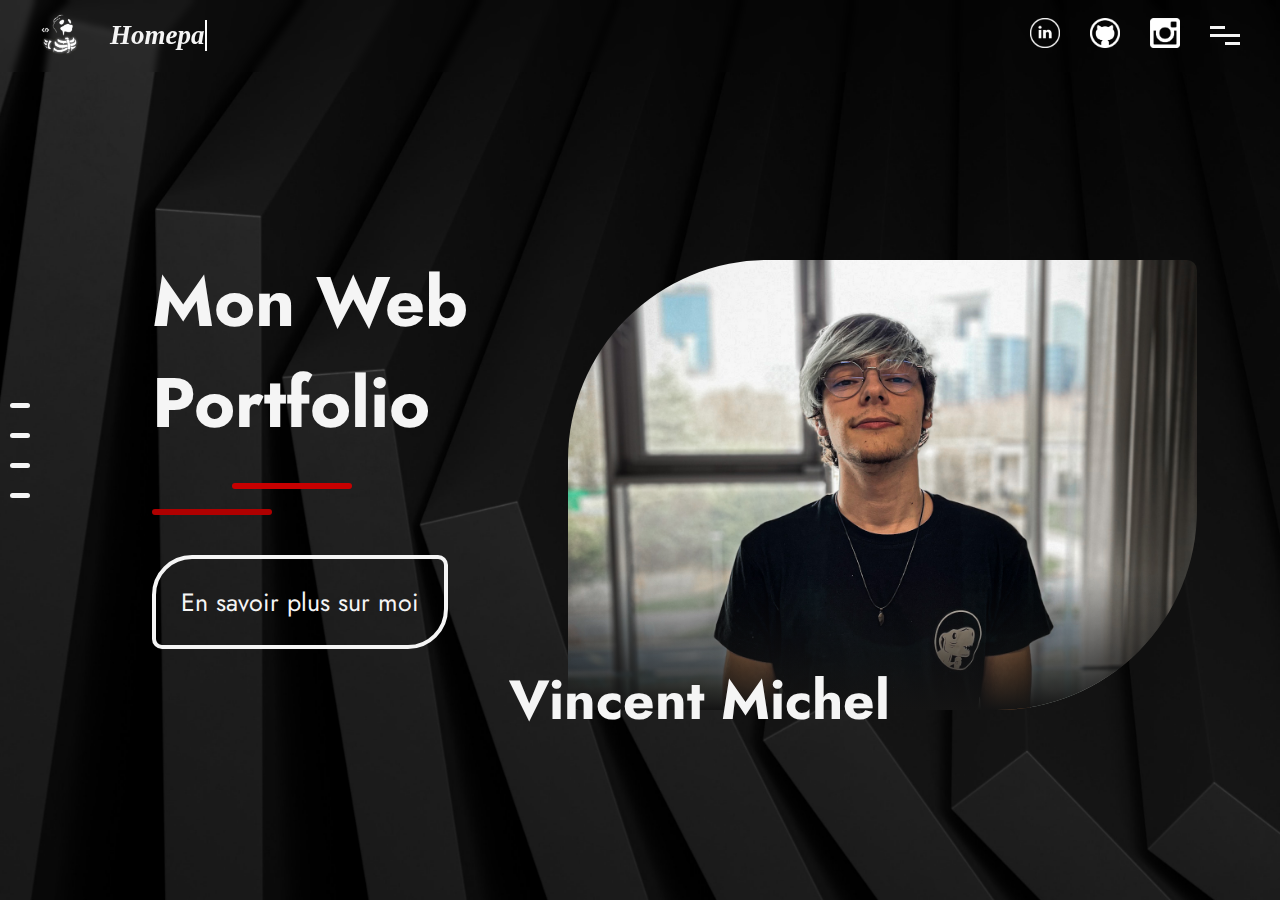
==== index.html @ 2739645a ":lipstick: Update Photo homepage, add CV and CV Link, Change fonts" ====
<!--This is my HomePage-->
<!DOCTYPE html>
<html lang="en">

<head>
    <meta charset="UTF-8">
    <meta http-equiv="X-UA-Compatible" content="IE=edge">
    <meta name="viewport" content="width=device-width, initial-scale=1.0">
    <link rel="shortcut icon" href="images/Logo/LogoNoBackground.png">
    <link rel="stylesheet" href="style.css">

    <link rel="preconnect" href="https://fonts.googleapis.com">
    <link rel="preconnect" href="https://fonts.gstatic.com" crossorigin>
    <link
        href="https://fonts.googleapis.com/css2?family=Chivo:ital,wght@0,300;0,400;0,700;0,900;1,300;1,400;1,700;1,900&display=swap"
        rel="stylesheet">
    <link
        href="https://fonts.googleapis.com/css2?family=Jost:ital,wght@0,100;0,200;0,300;0,400;0,500;0,600;0,700;0,800;0,900;1,100;1,200;1,300;1,400;1,500;1,600;1,700;1,800;1,900&display=swap"
        rel="stylesheet">
    <link href="https://fonts.googleapis.com/css2?family=Lobster+Two:ital,wght@0,400;0,700;1,400;1,700&display=swap"
        rel="stylesheet">
    <title>Portfolio - Homepage</title>


    <!-- Global site tag (gtag.js) - Google Analytics -->
    <script async src="https://www.googletagmanager.com/gtag/js?id=G-DLCKDNPLNP"></script>
    <script>
        window.dataLayer = window.dataLayer || [];

        function gtag() {
            dataLayer.push(arguments);
        }
        gtag('js', new Date());

        gtag('config', 'G-DLCKDNPLNP');
    </script>


    <!-- Google Tag Manager -->
    <script>
        (function (w, d, s, l, i) {
            w[l] = w[l] || [];
            w[l].push({
                'gtm.start': new Date().getTime(),
                event: 'gtm.js'
            });
            var f = d.getElementsByTagName(s)[0],
                j = d.createElement(s),
                dl = l != 'dataLayer' ? '&l=' + l : '';
            j.async = true;
            j.src =
                'https://www.googletagmanager.com/gtm.js?id=' + i + dl;
            f.parentNode.insertBefore(j, f);
        })(window, document, 'script', 'dataLayer', 'GTM-P4Q5H96');
    </script>
    <!-- End Google Tag Manager -->
</head>

<body class="homepage">
    <!-- Google Tag Manager (noscript) -->
    <noscript><iframe src="https://www.googletagmanager.com/ns.html?id=GTM-P4Q5H96" height="0" width="0"
            style="display:none;visibility:hidden"></iframe></noscript>
    <!-- End Google Tag Manager (noscript) -->
    <header>
        <div class="usernameHeader">
            <a href="index.html"><img src="./images/Logo/LogoNoBackground.png" alt="Logo"></a>
            <h2>
                <a class="typewrite" data-period="1000" data-type='[ "Homepage", "Web Portfolio", "@CanarDev"]'>
                    <span class="wrap"></span>
                </a>
            </h2>
        </div>
        <div class="navigation">
            <div class="LinkedIn"><img src="./images/Logo/LinkedIn.png" alt=""></div>
            <div class="GitHub"><img src="./images/Logo/Git.png" alt=""></div>
            <div class="Instagram"><img src="./images/Logo/Instagram.png" alt=""></div>
            <nav>
                <ul class="burger" id="burger">
                    <!-- Burger -->
                    <span></span>
                    <span></span>
                    <span></span>
                </ul>
            </nav>
        </div>
        <nav class="burgerOpen" id="burgerLinks">
            <ul class="navLinks">
                <li><a href="index.html">home</a></li>
                <li><a href="about-me.html">A propos de moi</a></li>
                <li><a href="skills.html">Compétences</a></li>
                <li><a href="projects.html">Projets</a></li>
            </ul>
        </nav>
    </header>

    <div class="visualPosition">
        <a href="#Accueil">
            <div class="buttonVisualPosition"></div>
        </a>
        <a href="#Skills">
            <div class="buttonVisualPosition"></div>
        </a>
        <a href="#Projects">
            <div class="buttonVisualPosition"></div>
        </a>
        <a href="#contact">
            <div class="buttonVisualPosition"></div>
        </a>
    </div>

    <section class="scroll-parent">
        <section id="Accueil" class="accueil">
            <div class="maxW">
                <div class="sectionInfo">
                    <div class="name">
                        <h1>Mon Web Portfolio</h1>
                    </div>
                    <div class="underTitle">
                        <div class="decorationUnderTitle"></div>
                        <div class="decorationUnderTitle"></div>
                    </div>
                    <a href="about-me.html">En savoir plus sur moi</a>
                </div>
                <div class="sectionImage">
                    <div class="squarePhoto">
                        <div class="fondu"></div>
                    </div>
                    <h1>Vincent Michel</h1>
                </div>
            </div>
        </section>


        <section id="Skills" class="skills">
            <div class="maxWCompetences">
                <div class="sectionCompetenceHome">
                    <div class="titleCompetenceHome">
                        <h1>Compétences</h1>
                    </div>
                    <div class="underTitle">
                        <div class="decorationUnderTitle"></div>
                        <div class="decorationUnderTitle"></div>
                    </div>
                    <a href="skills.html">Voir mes compétences</a>
                </div>
                <div class="sectionImageCompetences">

                    <div class="squarePhotoSkills">
                        <div class="fondu"></div>
                    </div>
                    <h1>N.02</h1>

                </div>
            </div>
        </section>


        <section id="Projects" class="projects">
            <div class="maxWProjets">
                <div class="sectionProjetsHome">
                    <div class="titleProjetsHome">
                        <h1>Projets</h1>
                    </div>
                    <div class="underTitle">
                        <div class="decorationUnderTitle"></div>
                        <div class="decorationUnderTitle"></div>
                    </div>
                    <a href="projects.html">Voir mes Projets</a>
                </div>
                <div class="sectionImageProjets">
                    <div class="squarePhotoProjets">
                        <div class="fondu"></div>
                    </div>
                    <h1>N.03</h1>
                </div>
            </div>
        </section>


        <section id="contact" class="contact">
            <div class="maxWContact">
                <div class="sectionContactHome">
                    <div class="titleContactHome">
                        <h1>Contact</h1>
                    </div>
                    <div class="underTitle">
                        <div class="decorationUnderTitle"></div>
                        <div class="decorationUnderTitle"></div>
                    </div>
                    <div class="textContact">
                        <h2>06.44.03.48.69</h2>
                        <h2>GitHub : <a href="https://github.com/CanarDev">CanarDev</a></h2>
                        <h2>LinkendIn : <a href="https://www.linkedin.com/in/vincentmichel-/"
                                target="_blank">vincentmichel-</a></h2>
                        <h2>Mon CV : <a href="CV-Vincent-Michel.pdf" target="_blank">Cliquez ici</a></h2>
                    </div>
                </div>
                <div class="sectionImageContact">
                    <div class="squarePhotoContact">
                        <div class="fondu"></div>
                    </div>
                    <h1>N.04</h1>
                </div>
            </div>
        </section>
    </section>
    <footer>

    </footer>
    <script type="text/javascript" src="./JS/Header.js"></script>
</body>

</html>
---- style.css ----
@charset "UTF-8";
header {
  z-index: 6;
  display: -webkit-box;
  display: -ms-flexbox;
  display: flex;
  width: 100vw;
  position: fixed;
  top: -1px;
  -webkit-box-align: center;
      -ms-flex-align: center;
          align-items: center;
  -webkit-box-pack: justify;
      -ms-flex-pack: justify;
          justify-content: space-between;
  padding: 15px 40px;
  -webkit-backdrop-filter: blur(3px);
          backdrop-filter: blur(3px);
}

@media screen and (max-width: 1200px) {
  header {
    padding: 20px 25px;
  }
}

header .usernameHeader {
  display: -webkit-box;
  display: -ms-flexbox;
  display: flex;
  -webkit-box-align: center;
      -ms-flex-align: center;
          align-items: center;
  gap: 30px;
  font-family: 'Poppins';
  font-style: italic;
  font-size: 18px;
}

header .usernameHeader a {
  color: whitesmoke;
  display: -webkit-box;
  display: -ms-flexbox;
  display: flex;
  -webkit-box-align: center;
      -ms-flex-align: center;
          align-items: center;
}

header .usernameHeader img {
  width: 40px;
  -webkit-filter: brightness(10);
          filter: brightness(10);
}

@media screen and (max-width: 1200px) {
  header .usernameHeader {
    gap: 20px;
  }
}

header .navigation {
  display: -webkit-box;
  display: -ms-flexbox;
  display: flex;
  -webkit-box-align: center;
      -ms-flex-align: center;
          align-items: center;
  gap: 30px;
}

@media screen and (max-width: 1200px) {
  header .navigation {
    gap: 20px;
  }
}

header .navigation .LinkedIn img {
  width: 30px;
}

@media screen and (max-width: 1200px) {
  header .navigation .LinkedIn {
    display: none;
  }
}

header .navigation .GitHub img {
  width: 30px;
}

@media screen and (max-width: 1200px) {
  header .navigation .GitHub {
    display: none;
  }
}

header .navigation .Instagram img {
  width: 30px;
}

@media screen and (max-width: 1200px) {
  header .navigation .Instagram {
    display: none;
  }
}

header .navigation nav {
  z-index: 8;
}

header .navigation nav .burger {
  display: -webkit-box;
  display: -ms-flexbox;
  display: flex;
  -webkit-box-orient: vertical;
  -webkit-box-direction: normal;
      -ms-flex-direction: column;
          flex-direction: column;
  -webkit-box-align: center;
      -ms-flex-align: center;
          align-items: center;
  -webkit-box-pack: center;
      -ms-flex-pack: center;
          justify-content: center;
  gap: 5px;
}

header .navigation nav .burger span:nth-child(1) {
  width: 15px;
  height: 3px;
  background-color: whitesmoke;
  -ms-flex-item-align: start;
      align-self: flex-start;
  -webkit-transition: 0.2s all;
  transition: 0.2s all;
}

header .navigation nav .burger span:nth-child(2) {
  width: 30px;
  height: 3px;
  background-color: whitesmoke;
  -ms-flex-item-align: end;
      align-self: flex-end;
  -webkit-transition: 0.2s all;
  transition: 0.2s all;
}

header .navigation nav .burger span:nth-child(3) {
  width: 15px;
  height: 3px;
  background-color: whitesmoke;
  -ms-flex-item-align: end;
      align-self: flex-end;
  -webkit-transition: 0.2s all;
  transition: 0.2s all;
}

header .navigation nav .burger:hover > span {
  width: 30px;
  -webkit-transition: 0.2s all;
  transition: 0.2s all;
  background-color: #c70000;
}

header .burgerOpen {
  z-index: 7;
  position: absolute;
  bottom: 100%;
  left: 0;
  background-color: #141414;
  width: 100vw;
  -webkit-transition: 0.5s all;
  transition: 0.5s all;
  height: 101vh;
}

header .burgerOpen .navLinks {
  width: 0;
  gap: 15vh;
}

header .burgerOpen .navLinks > li {
  list-style: none;
  display: none;
}

header .burgerOpen .navLinks > li > a {
  color: whitesmoke;
  text-decoration: none;
  font-size: 35px;
  font-family: 'Poppins';
}

header .navOpen {
  bottom: calc(100% - 100vh);
  width: unset;
  -webkit-transition: 0.5s all;
  transition: 0.5s all;
}

header .navOpen .navLinks {
  display: -webkit-box;
  display: -ms-flexbox;
  display: flex;
  -webkit-box-orient: vertical;
  -webkit-box-direction: normal;
      -ms-flex-direction: column;
          flex-direction: column;
  -webkit-box-align: center;
      -ms-flex-align: center;
          align-items: center;
  -webkit-box-pack: center;
      -ms-flex-pack: center;
          justify-content: center;
  width: 100vw;
  height: 101vh;
  gap: 15vh;
}

header .navOpen .navLinks > li {
  display: block;
}

@media screen and (max-width: 1200px) {
  header .navOpen .navLinks {
    width: 100vw;
  }
}

* {
  padding: 0;
  margin: 0;
  -webkit-box-sizing: border-box;
          box-sizing: border-box;
  scroll-behavior: smooth;
  /* Merci kléklé */
}

* .homepage {
  background-color: #141414;
}

* .homepage .visualPosition {
  display: -webkit-box;
  display: -ms-flexbox;
  display: flex;
  -webkit-box-orient: vertical;
  -webkit-box-direction: normal;
      -ms-flex-direction: column;
          flex-direction: column;
  -webkit-box-pack: center;
      -ms-flex-pack: center;
          justify-content: center;
  gap: 25px;
  position: fixed;
  top: 50%;
  bottom: 50%;
  left: 10px;
}

* .homepage .visualPosition .buttonVisualPosition {
  width: 20px;
  height: 5px;
  background-color: whitesmoke;
  border-radius: 10px;
  -webkit-transition: 0.5s all;
  transition: 0.5s all;
}

* .homepage .visualPosition .buttonVisualPosition:hover {
  width: 35px;
}

@media screen and (max-width: 1200px) {
  * .homepage .visualPosition {
    display: none;
  }
}

* .homepage .visualPosition .active {
  width: 30px;
  -webkit-transition: 0.5s all;
  transition: 0.5s all;
}

* .homepage .scroll-parent {
  height: 100vh;
  overflow-y: scroll;
  -ms-scroll-snap-type: y mandatory;
      scroll-snap-type: y mandatory;
  scroll-behavior: smooth;
}

* .homepage .scroll-parent > section {
  scroll-snap-align: start;
}

* .homepage .scroll-parent .accueil {
  height: 100vh;
  background-image: url(/images/backgrounds/AccueilHome.jpeg);
  background-size: cover;
  background-attachment: fixed;
  background-position: left;
  display: -webkit-box;
  display: -ms-flexbox;
  display: flex;
  -webkit-box-pack: center;
      -ms-flex-pack: center;
          justify-content: center;
  -webkit-box-align: center;
      -ms-flex-align: center;
          align-items: center;
  font-family: 'Jost', sans-serif;
}

@media screen and (max-width: 1200px) {
  * .homepage .scroll-parent .accueil {
    background-attachment: unset;
  }
}

* .homepage .scroll-parent .accueil .maxW {
  width: 70vw;
  display: -webkit-box;
  display: -ms-flexbox;
  display: flex;
  -webkit-box-pack: justify;
      -ms-flex-pack: justify;
          justify-content: space-between;
  margin-right: 80px;
}

@media screen and (max-width: 1200px) {
  * .homepage .scroll-parent .accueil .maxW {
    width: 90vw;
    -webkit-box-pack: center;
        -ms-flex-pack: center;
            justify-content: center;
    -webkit-box-orient: vertical;
    -webkit-box-direction: reverse;
        -ms-flex-direction: column-reverse;
            flex-direction: column-reverse;
    -webkit-box-align: center;
        -ms-flex-align: center;
            align-items: center;
    gap: 20px;
    margin-right: unset;
  }
}

* .homepage .scroll-parent .accueil .maxW .sectionInfo {
  display: -webkit-box;
  display: -ms-flexbox;
  display: flex;
  -webkit-box-orient: vertical;
  -webkit-box-direction: normal;
      -ms-flex-direction: column;
          flex-direction: column;
  -webkit-box-pack: center;
      -ms-flex-pack: center;
          justify-content: center;
  gap: 30px;
  color: whitesmoke;
}

@media screen and (max-width: 1200px) {
  * .homepage .scroll-parent .accueil .maxW .sectionInfo {
    gap: 5px;
  }
}

* .homepage .scroll-parent .accueil .maxW .sectionInfo .name {
  display: -webkit-box;
  display: -ms-flexbox;
  display: flex;
  gap: 15px;
}

* .homepage .scroll-parent .accueil .maxW .sectionInfo .name h1 {
  font-size: 70px;
  color: whitesmoke;
  width: 59%;
}

@media screen and (max-width: 1200px) {
  * .homepage .scroll-parent .accueil .maxW .sectionInfo .name h1 {
    font-size: 55px;
    text-align: center;
    -ms-flex-item-align: center;
        -ms-grid-row-align: center;
        align-self: center;
    width: 80%;
  }
}

@media screen and (max-width: 1200px) {
  * .homepage .scroll-parent .accueil .maxW .sectionInfo .name {
    -webkit-box-orient: vertical;
    -webkit-box-direction: normal;
        -ms-flex-direction: column;
            flex-direction: column;
    gap: unset;
  }
}

* .homepage .scroll-parent .accueil .maxW .sectionInfo .underTitle {
  display: -webkit-box;
  display: -ms-flexbox;
  display: flex;
  -webkit-box-orient: vertical;
  -webkit-box-direction: normal;
      -ms-flex-direction: column;
          flex-direction: column;
  -webkit-box-pack: center;
      -ms-flex-pack: center;
          justify-content: center;
  gap: 20px;
  width: 200px;
}

@media screen and (max-width: 1200px) {
  * .homepage .scroll-parent .accueil .maxW .sectionInfo .underTitle {
    -ms-flex-item-align: center;
        -ms-grid-row-align: center;
        align-self: center;
  }
}

* .homepage .scroll-parent .accueil .maxW .sectionInfo .underTitle .decorationUnderTitle:nth-child(1) {
  width: 120px;
  height: 6px;
  border-radius: 10px;
  background-color: #c70000;
  -ms-flex-item-align: end;
      align-self: flex-end;
}

* .homepage .scroll-parent .accueil .maxW .sectionInfo .underTitle .decorationUnderTitle:nth-child(2) {
  width: 120px;
  height: 6px;
  border-radius: 10px;
  background-color: #af0000;
}

* .homepage .scroll-parent .accueil .maxW .sectionInfo a {
  margin-top: 10px;
  padding: 1em;
  font-size: 25px;
  text-align: center;
  text-decoration: none;
  color: whitesmoke;
  border: 4px solid whitesmoke;
  border-radius: 40px 10px;
  width: -webkit-fit-content;
  width: -moz-fit-content;
  width: fit-content;
  -ms-flex-item-align: start;
      align-self: flex-start;
}

@media screen and (max-width: 1200px) {
  * .homepage .scroll-parent .accueil .maxW .sectionInfo a {
    padding: 1em;
    border-radius: 10px 40px;
    margin-top: 20px;
    -ms-flex-item-align: center;
        -ms-grid-row-align: center;
        align-self: center;
  }
}

* .homepage .scroll-parent .accueil .maxW .sectionImage {
  display: -webkit-box;
  display: -ms-flexbox;
  display: flex;
  -webkit-box-orient: vertical;
  -webkit-box-direction: normal;
      -ms-flex-direction: column;
          flex-direction: column;
  -webkit-box-align: center;
      -ms-flex-align: center;
          align-items: center;
  margin-top: 150px;
  width: 360px;
}

@media screen and (max-width: 1200px) {
  * .homepage .scroll-parent .accueil .maxW .sectionImage {
    margin-top: unset;
    -webkit-box-orient: vertical;
    -webkit-box-direction: reverse;
        -ms-flex-direction: column-reverse;
            flex-direction: column-reverse;
    gap: 10px;
  }
}

* .homepage .scroll-parent .accueil .maxW .sectionImage .squarePhoto {
  width: 190%;
  height: 50vh;
  background-image: url(/images/Me/VincentInThePole.jpg);
  background-size: cover;
  border-radius: 200px 10px;
  background-position: center;
}

@media screen and (max-width: 1200px) {
  * .homepage .scroll-parent .accueil .maxW .sectionImage .squarePhoto {
    width: 70vw;
    height: 16em;
    border-radius: 20px 150px;
    background-position: left;
  }
}

* .homepage .scroll-parent .accueil .maxW .sectionImage .squarePhoto .fondu {
  width: 100%;
  height: 100%;
  background: -webkit-gradient(linear, left top, left bottom, color-stop(70%, transparent), to(#141414));
  background: linear-gradient(transparent 70%, #141414);
  border-radius: 200px 10px;
}

@media screen and (max-width: 1200px) {
  * .homepage .scroll-parent .accueil .maxW .sectionImage .squarePhoto .fondu {
    border-radius: 20px 150px;
  }
}

* .homepage .scroll-parent .accueil .maxW .sectionImage h1 {
  z-index: 3;
  position: relative;
  bottom: 50px;
  right: 175px;
  font-size: 55px;
  color: whitesmoke;
  width: 120%;
}

@media screen and (max-width: 1200px) {
  * .homepage .scroll-parent .accueil .maxW .sectionImage h1 {
    position: unset;
    text-align: center;
    width: 110%;
  }
}

* .homepage .scroll-parent .skills {
  height: 100vh;
  background-image: url(/images/backgrounds/competences.jpeg);
  background-size: cover;
  background-attachment: fixed;
  background-position: center;
  display: -webkit-box;
  display: -ms-flexbox;
  display: flex;
  -webkit-box-pack: center;
      -ms-flex-pack: center;
          justify-content: center;
  -webkit-box-align: center;
      -ms-flex-align: center;
          align-items: center;
  font-family: 'Jost', sans-serif;
}

@media screen and (max-width: 1200px) {
  * .homepage .scroll-parent .skills {
    background-attachment: unset;
  }
}

* .homepage .scroll-parent .skills .maxWCompetences {
  width: 70vw;
  display: -webkit-box;
  display: -ms-flexbox;
  display: flex;
  -webkit-box-pack: justify;
      -ms-flex-pack: justify;
          justify-content: space-between;
  -webkit-box-orient: horizontal;
  -webkit-box-direction: reverse;
      -ms-flex-direction: row-reverse;
          flex-direction: row-reverse;
  margin-left: 80px;
}

@media screen and (max-width: 1200px) {
  * .homepage .scroll-parent .skills .maxWCompetences {
    width: 90vw;
    -webkit-box-pack: center;
        -ms-flex-pack: center;
            justify-content: center;
    -webkit-box-orient: vertical;
    -webkit-box-direction: reverse;
        -ms-flex-direction: column-reverse;
            flex-direction: column-reverse;
    -webkit-box-align: center;
        -ms-flex-align: center;
            align-items: center;
    gap: 20px;
    margin-left: unset;
  }
}

* .homepage .scroll-parent .skills .maxWCompetences .sectionCompetenceHome {
  display: -webkit-box;
  display: -ms-flexbox;
  display: flex;
  -webkit-box-orient: vertical;
  -webkit-box-direction: normal;
      -ms-flex-direction: column;
          flex-direction: column;
  -webkit-box-pack: center;
      -ms-flex-pack: center;
          justify-content: center;
  gap: 30px;
  color: whitesmoke;
}

@media screen and (max-width: 1200px) {
  * .homepage .scroll-parent .skills .maxWCompetences .sectionCompetenceHome {
    gap: 5px;
  }
}

* .homepage .scroll-parent .skills .maxWCompetences .sectionCompetenceHome .titleCompetenceHome {
  display: -webkit-box;
  display: -ms-flexbox;
  display: flex;
  gap: 15px;
}

* .homepage .scroll-parent .skills .maxWCompetences .sectionCompetenceHome .titleCompetenceHome h1 {
  font-size: 70px;
  font-family: 'Jost', sans-serif;
}

@media screen and (max-width: 1200px) {
  * .homepage .scroll-parent .skills .maxWCompetences .sectionCompetenceHome .titleCompetenceHome h1 {
    font-size: 55px;
    text-align: center;
    -ms-flex-item-align: center;
        -ms-grid-row-align: center;
        align-self: center;
  }
}

@media screen and (max-width: 1200px) {
  * .homepage .scroll-parent .skills .maxWCompetences .sectionCompetenceHome .titleCompetenceHome {
    -webkit-box-orient: vertical;
    -webkit-box-direction: normal;
        -ms-flex-direction: column;
            flex-direction: column;
    gap: unset;
  }
}

* .homepage .scroll-parent .skills .maxWCompetences .sectionCompetenceHome .underTitle {
  display: -webkit-box;
  display: -ms-flexbox;
  display: flex;
  -webkit-box-orient: vertical;
  -webkit-box-direction: normal;
      -ms-flex-direction: column;
          flex-direction: column;
  -webkit-box-pack: center;
      -ms-flex-pack: center;
          justify-content: center;
  -ms-flex-item-align: end;
      align-self: flex-end;
  gap: 20px;
  width: 200px;
}

@media screen and (max-width: 1200px) {
  * .homepage .scroll-parent .skills .maxWCompetences .sectionCompetenceHome .underTitle {
    -ms-flex-item-align: center;
        -ms-grid-row-align: center;
        align-self: center;
  }
}

* .homepage .scroll-parent .skills .maxWCompetences .sectionCompetenceHome .underTitle .decorationUnderTitle:nth-child(1) {
  width: 120px;
  height: 6px;
  border-radius: 10px;
  background-color: #c70000;
  -ms-flex-item-align: end;
      align-self: flex-end;
}

* .homepage .scroll-parent .skills .maxWCompetences .sectionCompetenceHome .underTitle .decorationUnderTitle:nth-child(2) {
  width: 120px;
  height: 6px;
  border-radius: 10px;
  background-color: #af0000;
}

* .homepage .scroll-parent .skills .maxWCompetences .sectionCompetenceHome a {
  margin-top: 10px;
  padding: 1em;
  font-size: 25px;
  text-align: center;
  text-decoration: none;
  color: whitesmoke;
  border: 4px solid whitesmoke;
  border-radius: 10px 40px;
  width: -webkit-fit-content;
  width: -moz-fit-content;
  width: fit-content;
  -ms-flex-item-align: end;
      align-self: flex-end;
}

@media screen and (max-width: 1200px) {
  * .homepage .scroll-parent .skills .maxWCompetences .sectionCompetenceHome a {
    padding: 1em;
    border-radius: 40px 10px;
    margin-top: 20px;
    -ms-flex-item-align: center;
        -ms-grid-row-align: center;
        align-self: center;
  }
}

* .homepage .scroll-parent .skills .maxWCompetences .sectionImageCompetences {
  display: -webkit-box;
  display: -ms-flexbox;
  display: flex;
  -webkit-box-orient: vertical;
  -webkit-box-direction: normal;
      -ms-flex-direction: column;
          flex-direction: column;
  -webkit-box-align: center;
      -ms-flex-align: center;
          align-items: center;
  margin-top: 150px;
  width: 360px;
}

@media screen and (max-width: 1200px) {
  * .homepage .scroll-parent .skills .maxWCompetences .sectionImageCompetences {
    margin-top: unset;
    -webkit-box-orient: vertical;
    -webkit-box-direction: reverse;
        -ms-flex-direction: column-reverse;
            flex-direction: column-reverse;
    gap: 10px;
  }
}

* .homepage .scroll-parent .skills .maxWCompetences .sectionImageCompetences .squarePhotoSkills {
  width: 190%;
  height: 50vh;
  background-image: url(/images/backgrounds/skillsBoxHome.jpg);
  background-size: cover;
  border-radius: 10px 200px;
}

@media screen and (max-width: 1200px) {
  * .homepage .scroll-parent .skills .maxWCompetences .sectionImageCompetences .squarePhotoSkills {
    width: 70vw;
    height: 16em;
    border-radius: 150px 20px;
    background-position: left;
  }
}

* .homepage .scroll-parent .skills .maxWCompetences .sectionImageCompetences .squarePhotoSkills .fondu {
  width: 100%;
  height: 100%;
  background: -webkit-gradient(linear, left top, left bottom, color-stop(70%, transparent), to(#141414));
  background: linear-gradient(transparent 70%, #141414);
  border-radius: 10px 200px;
}

@media screen and (max-width: 1200px) {
  * .homepage .scroll-parent .skills .maxWCompetences .sectionImageCompetences .squarePhotoSkills .fondu {
    border-radius: 150px 20px;
  }
}

* .homepage .scroll-parent .skills .maxWCompetences .sectionImageCompetences h1 {
  z-index: 3;
  position: relative;
  bottom: 50px;
  left: 300px;
  font-size: 55px;
  color: whitesmoke;
}

@media screen and (max-width: 1200px) {
  * .homepage .scroll-parent .skills .maxWCompetences .sectionImageCompetences h1 {
    position: unset;
    text-align: center;
    width: 80%;
  }
}

* .homepage .scroll-parent .projects {
  height: 100vh;
  background-image: url(/images/backgrounds/projets.jpeg);
  background-size: cover;
  background-attachment: fixed;
  background-position: right;
  display: -webkit-box;
  display: -ms-flexbox;
  display: flex;
  -webkit-box-pack: center;
      -ms-flex-pack: center;
          justify-content: center;
  -webkit-box-align: center;
      -ms-flex-align: center;
          align-items: center;
  font-family: 'Jost', sans-serif;
}

@media screen and (max-width: 1200px) {
  * .homepage .scroll-parent .projects {
    background-attachment: unset;
  }
}

* .homepage .scroll-parent .projects .maxWProjets {
  width: 70vw;
  display: -webkit-box;
  display: -ms-flexbox;
  display: flex;
  -webkit-box-pack: justify;
      -ms-flex-pack: justify;
          justify-content: space-between;
  margin-right: 80px;
}

@media screen and (max-width: 1200px) {
  * .homepage .scroll-parent .projects .maxWProjets {
    width: 90vw;
    -webkit-box-pack: center;
        -ms-flex-pack: center;
            justify-content: center;
    -webkit-box-orient: vertical;
    -webkit-box-direction: reverse;
        -ms-flex-direction: column-reverse;
            flex-direction: column-reverse;
    -webkit-box-align: center;
        -ms-flex-align: center;
            align-items: center;
    gap: 20px;
    margin-right: unset;
  }
}

* .homepage .scroll-parent .projects .maxWProjets .sectionProjetsHome {
  display: -webkit-box;
  display: -ms-flexbox;
  display: flex;
  -webkit-box-orient: vertical;
  -webkit-box-direction: normal;
      -ms-flex-direction: column;
          flex-direction: column;
  -webkit-box-pack: center;
      -ms-flex-pack: center;
          justify-content: center;
  gap: 30px;
  color: whitesmoke;
}

@media screen and (max-width: 1200px) {
  * .homepage .scroll-parent .projects .maxWProjets .sectionProjetsHome {
    gap: 5px;
  }
}

* .homepage .scroll-parent .projects .maxWProjets .sectionProjetsHome .titleProjetsHome {
  display: -webkit-box;
  display: -ms-flexbox;
  display: flex;
  gap: 15px;
}

* .homepage .scroll-parent .projects .maxWProjets .sectionProjetsHome .titleProjetsHome > h1 {
  font-size: 70px;
  font-family: 'Jost', sans-serif;
}

@media screen and (max-width: 1200px) {
  * .homepage .scroll-parent .projects .maxWProjets .sectionProjetsHome .titleProjetsHome > h1 {
    font-size: 75px;
    text-align: center;
  }
}

@media screen and (max-width: 1200px) {
  * .homepage .scroll-parent .projects .maxWProjets .sectionProjetsHome .titleProjetsHome {
    -webkit-box-orient: vertical;
    -webkit-box-direction: normal;
        -ms-flex-direction: column;
            flex-direction: column;
    gap: unset;
  }
}

* .homepage .scroll-parent .projects .maxWProjets .sectionProjetsHome .underTitle {
  display: -webkit-box;
  display: -ms-flexbox;
  display: flex;
  -webkit-box-orient: vertical;
  -webkit-box-direction: normal;
      -ms-flex-direction: column;
          flex-direction: column;
  -webkit-box-pack: center;
      -ms-flex-pack: center;
          justify-content: center;
  gap: 20px;
  width: 200px;
}

@media screen and (max-width: 1200px) {
  * .homepage .scroll-parent .projects .maxWProjets .sectionProjetsHome .underTitle {
    -ms-flex-item-align: center;
        -ms-grid-row-align: center;
        align-self: center;
  }
}

* .homepage .scroll-parent .projects .maxWProjets .sectionProjetsHome .underTitle .decorationUnderTitle:nth-child(1) {
  width: 120px;
  height: 6px;
  border-radius: 10px;
  background-color: #c70000;
  -ms-flex-item-align: end;
      align-self: flex-end;
}

* .homepage .scroll-parent .projects .maxWProjets .sectionProjetsHome .underTitle .decorationUnderTitle:nth-child(2) {
  width: 120px;
  height: 6px;
  border-radius: 10px;
  background-color: #af0000;
}

* .homepage .scroll-parent .projects .maxWProjets .sectionProjetsHome a {
  margin-top: 10px;
  padding: 1em;
  font-size: 25px;
  text-align: center;
  text-decoration: none;
  color: whitesmoke;
  border: 4px solid whitesmoke;
  width: -webkit-fit-content;
  width: -moz-fit-content;
  width: fit-content;
  border-radius: 40px 10px;
  -ms-flex-item-align: start;
      align-self: flex-start;
}

@media screen and (max-width: 1200px) {
  * .homepage .scroll-parent .projects .maxWProjets .sectionProjetsHome a {
    padding: 1em;
    border-radius: 10px 40px;
    margin-top: 20px;
    -ms-flex-item-align: center;
        -ms-grid-row-align: center;
        align-self: center;
  }
}

* .homepage .scroll-parent .projects .maxWProjets .sectionImageProjets {
  display: -webkit-box;
  display: -ms-flexbox;
  display: flex;
  -webkit-box-orient: vertical;
  -webkit-box-direction: normal;
      -ms-flex-direction: column;
          flex-direction: column;
  -webkit-box-align: center;
      -ms-flex-align: center;
          align-items: center;
  margin-top: 150px;
  width: 360px;
}

@media screen and (max-width: 1200px) {
  * .homepage .scroll-parent .projects .maxWProjets .sectionImageProjets {
    margin-top: unset;
    -webkit-box-orient: vertical;
    -webkit-box-direction: reverse;
        -ms-flex-direction: column-reverse;
            flex-direction: column-reverse;
    gap: 10px;
  }
}

* .homepage .scroll-parent .projects .maxWProjets .sectionImageProjets .squarePhotoProjets {
  width: 190%;
  height: 50vh;
  background-image: url(/images/backgrounds/ProjectsBoxHome.jpg);
  background-size: cover;
  border-radius: 200px 10px;
}

@media screen and (max-width: 1200px) {
  * .homepage .scroll-parent .projects .maxWProjets .sectionImageProjets .squarePhotoProjets {
    width: 70vw;
    height: 16em;
    border-radius: 20px 150px;
    background-position: right;
  }
}

* .homepage .scroll-parent .projects .maxWProjets .sectionImageProjets .squarePhotoProjets .fondu {
  width: 100%;
  height: 100%;
  background: -webkit-gradient(linear, left top, left bottom, color-stop(70%, transparent), to(#141414));
  background: linear-gradient(transparent 70%, #141414);
  border-radius: 200px 10px;
}

@media screen and (max-width: 1200px) {
  * .homepage .scroll-parent .projects .maxWProjets .sectionImageProjets .squarePhotoProjets .fondu {
    border-radius: 20px 150px;
  }
}

* .homepage .scroll-parent .projects .maxWProjets .sectionImageProjets h1 {
  z-index: 3;
  position: relative;
  bottom: 50px;
  right: 305px;
  font-size: 55px;
  color: whitesmoke;
}

@media screen and (max-width: 1200px) {
  * .homepage .scroll-parent .projects .maxWProjets .sectionImageProjets h1 {
    position: unset;
  }
}

* .homepage .scroll-parent .contact {
  height: 100vh;
  background-image: url(/images/backgrounds/Contact.jpeg);
  background-size: cover;
  background-attachment: fixed;
  background-position: right;
  display: -webkit-box;
  display: -ms-flexbox;
  display: flex;
  -webkit-box-pack: center;
      -ms-flex-pack: center;
          justify-content: center;
  -webkit-box-align: center;
      -ms-flex-align: center;
          align-items: center;
  font-family: 'Jost', sans-serif;
}

@media screen and (max-width: 1200px) {
  * .homepage .scroll-parent .contact {
    background-attachment: unset;
  }
}

* .homepage .scroll-parent .contact .maxWContact {
  width: 70vw;
  display: -webkit-box;
  display: -ms-flexbox;
  display: flex;
  -webkit-box-orient: horizontal;
  -webkit-box-direction: reverse;
      -ms-flex-direction: row-reverse;
          flex-direction: row-reverse;
  -webkit-box-pack: justify;
      -ms-flex-pack: justify;
          justify-content: space-between;
  margin-left: 80px;
}

@media screen and (max-width: 1200px) {
  * .homepage .scroll-parent .contact .maxWContact {
    width: 90vw;
    -webkit-box-pack: center;
        -ms-flex-pack: center;
            justify-content: center;
    -webkit-box-orient: vertical;
    -webkit-box-direction: reverse;
        -ms-flex-direction: column-reverse;
            flex-direction: column-reverse;
    -webkit-box-align: center;
        -ms-flex-align: center;
            align-items: center;
    gap: 20px;
    margin-left: unset;
  }
}

* .homepage .scroll-parent .contact .maxWContact .sectionContactHome {
  display: -webkit-box;
  display: -ms-flexbox;
  display: flex;
  -webkit-box-orient: vertical;
  -webkit-box-direction: normal;
      -ms-flex-direction: column;
          flex-direction: column;
  -webkit-box-pack: center;
      -ms-flex-pack: center;
          justify-content: center;
  gap: 30px;
  color: whitesmoke;
}

@media screen and (max-width: 1200px) {
  * .homepage .scroll-parent .contact .maxWContact .sectionContactHome {
    gap: 5px;
  }
}

* .homepage .scroll-parent .contact .maxWContact .sectionContactHome .titleContactHome {
  display: -webkit-box;
  display: -ms-flexbox;
  display: flex;
  gap: 15px;
}

* .homepage .scroll-parent .contact .maxWContact .sectionContactHome .titleContactHome > h1 {
  font-size: 70px;
  font-family: 'Jost', sans-serif;
}

@media screen and (max-width: 1200px) {
  * .homepage .scroll-parent .contact .maxWContact .sectionContactHome .titleContactHome > h1 {
    font-size: 75px;
    text-align: center;
  }
}

@media screen and (max-width: 1200px) {
  * .homepage .scroll-parent .contact .maxWContact .sectionContactHome .titleContactHome {
    -webkit-box-orient: vertical;
    -webkit-box-direction: normal;
        -ms-flex-direction: column;
            flex-direction: column;
    gap: unset;
  }
}

* .homepage .scroll-parent .contact .maxWContact .sectionContactHome .underTitle {
  display: -webkit-box;
  display: -ms-flexbox;
  display: flex;
  -webkit-box-orient: vertical;
  -webkit-box-direction: normal;
      -ms-flex-direction: column;
          flex-direction: column;
  -webkit-box-pack: center;
      -ms-flex-pack: center;
          justify-content: center;
  -ms-flex-item-align: end;
      align-self: flex-end;
  gap: 20px;
  width: 200px;
}

@media screen and (max-width: 1200px) {
  * .homepage .scroll-parent .contact .maxWContact .sectionContactHome .underTitle {
    -ms-flex-item-align: center;
        -ms-grid-row-align: center;
        align-self: center;
  }
}

* .homepage .scroll-parent .contact .maxWContact .sectionContactHome .underTitle .decorationUnderTitle:nth-child(1) {
  width: 120px;
  height: 6px;
  border-radius: 10px;
  background-color: #c70000;
  -ms-flex-item-align: end;
      align-self: flex-end;
}

* .homepage .scroll-parent .contact .maxWContact .sectionContactHome .underTitle .decorationUnderTitle:nth-child(2) {
  width: 120px;
  height: 6px;
  border-radius: 10px;
  background-color: #af0000;
}

* .homepage .scroll-parent .contact .maxWContact .sectionContactHome .textContact {
  display: -webkit-box;
  display: -ms-flexbox;
  display: flex;
  -webkit-box-orient: vertical;
  -webkit-box-direction: normal;
      -ms-flex-direction: column;
          flex-direction: column;
  -webkit-box-align: end;
      -ms-flex-align: end;
          align-items: flex-end;
  -ms-flex-pack: distribute;
      justify-content: space-around;
  gap: 10px;
}

@media screen and (max-width: 1200px) {
  * .homepage .scroll-parent .contact .maxWContact .sectionContactHome .textContact {
    -webkit-box-align: center;
        -ms-flex-align: center;
            align-items: center;
    text-align: center;
  }
}

* .homepage .scroll-parent .contact .maxWContact .sectionContactHome .textContact > h2 {
  text-align: end;
}

@media screen and (max-width: 1200px) {
  * .homepage .scroll-parent .contact .maxWContact .sectionContactHome .textContact > h2 {
    text-align: center;
  }
}

* .homepage .scroll-parent .contact .maxWContact .sectionContactHome .textContact > h2 > a {
  color: whitesmoke;
  text-decoration: underline;
}

* .homepage .scroll-parent .contact .maxWContact .sectionImageContact {
  display: -webkit-box;
  display: -ms-flexbox;
  display: flex;
  -webkit-box-orient: vertical;
  -webkit-box-direction: normal;
      -ms-flex-direction: column;
          flex-direction: column;
  -webkit-box-align: center;
      -ms-flex-align: center;
          align-items: center;
  margin-top: 150px;
  width: 360px;
}

@media screen and (max-width: 1200px) {
  * .homepage .scroll-parent .contact .maxWContact .sectionImageContact {
    margin-top: unset;
    -webkit-box-orient: vertical;
    -webkit-box-direction: reverse;
        -ms-flex-direction: column-reverse;
            flex-direction: column-reverse;
    gap: 10px;
  }
}

* .homepage .scroll-parent .contact .maxWContact .sectionImageContact .squarePhotoContact {
  width: 190%;
  height: 50vh;
  background-image: url(/images/Me/Vincent.JPG);
  background-size: cover;
  background-position: center;
  border-radius: 10px 200px;
}

@media screen and (max-width: 1200px) {
  * .homepage .scroll-parent .contact .maxWContact .sectionImageContact .squarePhotoContact {
    width: 70vw;
    height: 16em;
    border-radius: 150px 20px;
    background-position: left;
  }
}

* .homepage .scroll-parent .contact .maxWContact .sectionImageContact .squarePhotoContact .fondu {
  width: 100%;
  height: 100%;
  background: -webkit-gradient(linear, left top, left bottom, color-stop(70%, transparent), to(#141414));
  background: linear-gradient(transparent 70%, #141414);
  border-radius: 10px 200px;
}

@media screen and (max-width: 1200px) {
  * .homepage .scroll-parent .contact .maxWContact .sectionImageContact .squarePhotoContact .fondu {
    border-radius: 150px 20px;
  }
}

* .homepage .scroll-parent .contact .maxWContact .sectionImageContact h1 {
  z-index: 3;
  position: relative;
  bottom: 50px;
  left: 300px;
  font-size: 55px;
  color: whitesmoke;
}

@media screen and (max-width: 1200px) {
  * .homepage .scroll-parent .contact .maxWContact .sectionImageContact h1 {
    position: unset;
  }
}

* {
  padding: 0;
  margin: 0;
  -webkit-box-sizing: border-box;
          box-sizing: border-box;
  scroll-behavior: smooth;
  /* Merci kléklé */
}

* .skillspage {
  background-image: url(/images/backgrounds/competences.jpeg);
  background-size: cover;
  background-attachment: fixed;
  background-position: left;
}

@media screen and (max-width: 1200px) {
  * .skillspage {
    background-attachment: unset;
    background-position: center;
  }
}

* .skillspage .allSkills {
  height: -webkit-max-content;
  height: -moz-max-content;
  height: max-content;
  display: -webkit-box;
  display: -ms-flexbox;
  display: flex;
  -webkit-box-pack: center;
      -ms-flex-pack: center;
          justify-content: center;
  -webkit-box-align: center;
      -ms-flex-align: center;
          align-items: center;
  font-family: 'Jost', sans-serif;
  -webkit-box-orient: vertical;
  -webkit-box-direction: normal;
      -ms-flex-direction: column;
          flex-direction: column;
  gap: 30px;
  padding-top: 10vh;
}

@media screen and (max-width: 1200px) {
  * .skillspage .allSkills {
    height: -webkit-max-content;
    height: -moz-max-content;
    height: max-content;
  }
}

* .skillspage .allSkills > h1 {
  color: whitesmoke;
  font-size: 60px;
}

@media screen and (max-width: 1200px) {
  * .skillspage .allSkills > h1 {
    text-align: center;
  }
}

* .skillspage .allSkills .maxW {
  width: 60vw;
  display: -webkit-box;
  display: -ms-flexbox;
  display: flex;
  -ms-flex-wrap: wrap;
      flex-wrap: wrap;
  -ms-flex-pack: distribute;
      justify-content: space-around;
  gap: 50px;
  margin-bottom: 50px;
}

@media screen and (max-width: 1200px) {
  * .skillspage .allSkills .maxW {
    width: 90vw;
    -webkit-box-pack: center;
        -ms-flex-pack: center;
            justify-content: center;
    -webkit-box-align: center;
        -ms-flex-align: center;
            align-items: center;
    gap: 30px;
    margin-bottom: 20px;
  }
}

* .skillspage .allSkills .maxW > div {
  display: -webkit-box;
  display: -ms-flexbox;
  display: flex;
  -webkit-box-align: center;
      -ms-flex-align: center;
          align-items: center;
  -webkit-box-orient: vertical;
  -webkit-box-direction: normal;
      -ms-flex-direction: column;
          flex-direction: column;
  -webkit-box-pack: center;
      -ms-flex-pack: center;
          justify-content: center;
  background-color: #141414;
  border: 4px solid whitesmoke;
  padding: 2em 3em;
  border-radius: 100px 10px;
  gap: 10px;
  width: 200px;
}

@media screen and (max-width: 1200px) {
  * .skillspage .allSkills .maxW > div {
    padding: 1em 2em;
    width: 170px;
    height: 200px;
  }
}

* .skillspage .allSkills .maxW > div > img {
  width: 100px;
}

@media screen and (max-width: 1200px) {
  * .skillspage .allSkills .maxW > div > img {
    width: 70px;
  }
}

* .skillspage .allSkills .maxW > div > h2 {
  color: whitesmoke;
  text-align: center;
}

* {
  padding: 0;
  margin: 0;
  -webkit-box-sizing: border-box;
          box-sizing: border-box;
  scroll-behavior: smooth;
  /* Merci kléklé */
}

* .projectsPage {
  background-image: url(/images/backgrounds/projets.jpeg);
  background-size: cover;
  background-attachment: fixed;
  background-position: left;
}

@media screen and (max-width: 1200px) {
  * .projectsPage {
    background-attachment: unset;
    background-position: center;
  }
}

* .projectsPage .allProjects {
  height: -webkit-max-content;
  height: -moz-max-content;
  height: max-content;
  display: -webkit-box;
  display: -ms-flexbox;
  display: flex;
  -webkit-box-pack: center;
      -ms-flex-pack: center;
          justify-content: center;
  -webkit-box-align: center;
      -ms-flex-align: center;
          align-items: center;
  font-family: 'Jost', sans-serif;
  -webkit-box-orient: vertical;
  -webkit-box-direction: normal;
      -ms-flex-direction: column;
          flex-direction: column;
  gap: 30px;
  padding-top: 10vh;
}

@media screen and (max-width: 1200px) {
  * .projectsPage .allProjects {
    height: -webkit-max-content;
    height: -moz-max-content;
    height: max-content;
  }
}

* .projectsPage .allProjects > h1 {
  color: whitesmoke;
  font-size: 60px;
}

@media screen and (max-width: 1200px) {
  * .projectsPage .allProjects > h1 {
    text-align: center;
  }
}

* .projectsPage .allProjects .maxW {
  width: 80vw;
  display: -webkit-box;
  display: -ms-flexbox;
  display: flex;
  -ms-flex-wrap: wrap;
      flex-wrap: wrap;
  -webkit-box-pack: space-evenly;
      -ms-flex-pack: space-evenly;
          justify-content: space-evenly;
  gap: 50px;
  margin-bottom: 50px;
}

@media screen and (max-width: 1200px) {
  * .projectsPage .allProjects .maxW {
    width: 90vw;
    -webkit-box-pack: center;
        -ms-flex-pack: center;
            justify-content: center;
    -webkit-box-align: center;
        -ms-flex-align: center;
            align-items: center;
    gap: 30px;
    margin-bottom: 20px;
  }
}

* .projectsPage .allProjects .maxW > a {
  text-decoration: none;
}

* .projectsPage .allProjects .maxW > a .blocProject {
  display: -webkit-box;
  display: -ms-flexbox;
  display: flex;
  -webkit-box-align: center;
      -ms-flex-align: center;
          align-items: center;
  -webkit-box-pack: center;
      -ms-flex-pack: center;
          justify-content: center;
  background-color: #141414;
  border: 4px solid whitesmoke;
  padding: 2em 3em;
  border-radius: 100px 10px;
  gap: 30px;
  width: 420px;
  height: 300px;
}

@media screen and (max-width: 1200px) {
  * .projectsPage .allProjects .maxW > a .blocProject {
    width: 400px;
  }
}

* .projectsPage .allProjects .maxW > a .blocProject > img {
  width: 100px;
}

@media screen and (max-width: 1200px) {
  * .projectsPage .allProjects .maxW > a .blocProject > img {
    width: 70px;
  }
}

* .projectsPage .allProjects .maxW > a .blocProject > .textProject {
  display: -webkit-box;
  display: -ms-flexbox;
  display: flex;
  -webkit-box-orient: vertical;
  -webkit-box-direction: normal;
      -ms-flex-direction: column;
          flex-direction: column;
  -webkit-box-align: start;
      -ms-flex-align: start;
          align-items: flex-start;
  gap: 10px;
  color: whitesmoke;
}

* {
  padding: 0;
  margin: 0;
  -webkit-box-sizing: border-box;
          box-sizing: border-box;
  scroll-behavior: smooth;
  /* Merci kléklé */
}

* .aboutmePage .sectionAboutMe {
  background-image: url(/images/backgrounds/AccueilHome.jpeg);
  background-size: cover;
  background-attachment: fixed;
  background-position: left;
  height: 100vh;
  display: -webkit-box;
  display: -ms-flexbox;
  display: flex;
  -webkit-box-pack: center;
      -ms-flex-pack: center;
          justify-content: center;
  -webkit-box-align: center;
      -ms-flex-align: center;
          align-items: center;
  gap: 50px;
}

@media screen and (max-width: 1200px) {
  * .aboutmePage .sectionAboutMe {
    background-attachment: unset;
    background-position: center;
  }
}

* .aboutmePage .sectionAboutMe .myPresentation {
  color: whitesmoke;
}

* .aboutmePage .sectionAboutMe .myPresentation .underTitle {
  display: -webkit-box;
  display: -ms-flexbox;
  display: flex;
  -webkit-box-orient: vertical;
  -webkit-box-direction: normal;
      -ms-flex-direction: column;
          flex-direction: column;
  -webkit-box-pack: center;
      -ms-flex-pack: center;
          justify-content: center;
  gap: 20px;
  width: 200px;
}

@media screen and (max-width: 1200px) {
  * .aboutmePage .sectionAboutMe .myPresentation .underTitle {
    -ms-flex-item-align: center;
        -ms-grid-row-align: center;
        align-self: center;
  }
}

* .aboutmePage .sectionAboutMe .myPresentation .underTitle .decorationUnderTitle:nth-child(1) {
  width: 120px;
  height: 6px;
  border-radius: 10px;
  background-color: #c70000;
  -ms-flex-item-align: end;
      align-self: flex-end;
}

* .aboutmePage .sectionAboutMe .myPresentation .underTitle .decorationUnderTitle:nth-child(2) {
  width: 120px;
  height: 6px;
  border-radius: 10px;
  background-color: #af0000;
}
/*# sourceMappingURL=style.css.map */
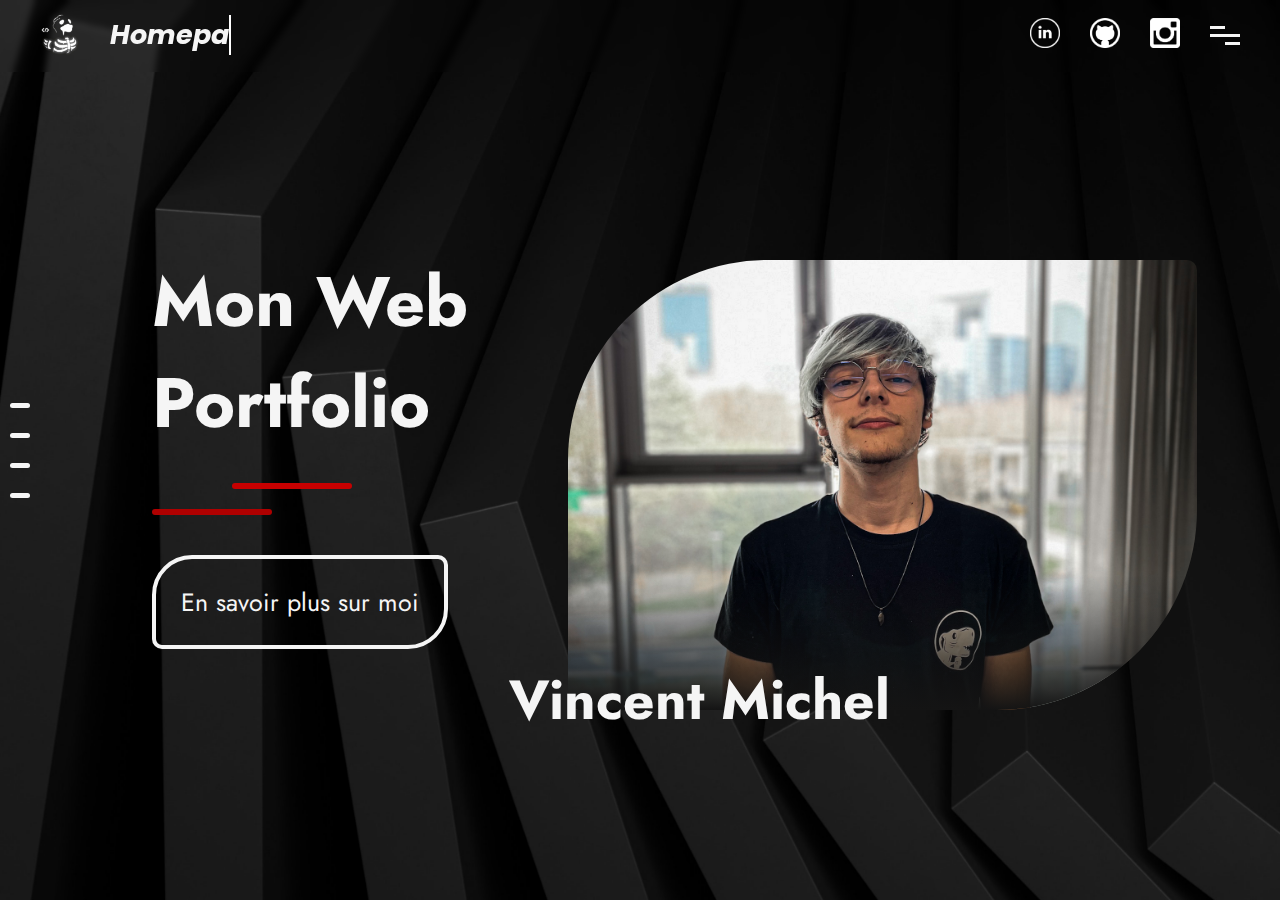
==== commit 353081c4: ":pencil2: Add Poppins !" ====
--- a/index.html
+++ b/index.html
@@ -19,6 +19,7 @@
         rel="stylesheet">
     <link href="https://fonts.googleapis.com/css2?family=Lobster+Two:ital,wght@0,400;0,700;1,400;1,700&display=swap"
         rel="stylesheet">
+        <link href="https://fonts.googleapis.com/css2?family=Poppins:ital,wght@0,100;0,200;0,300;0,400;0,500;0,600;0,700;0,800;0,900;1,100;1,200;1,300;1,400;1,500;1,600;1,700;1,800;1,900&display=swap" rel="stylesheet">
     <title>Portfolio - Homepage</title>
 
 
@@ -149,7 +150,6 @@
                         <div class="fondu"></div>
                     </div>
                     <h1>N.02</h1>
-
                 </div>
             </div>
         </section>
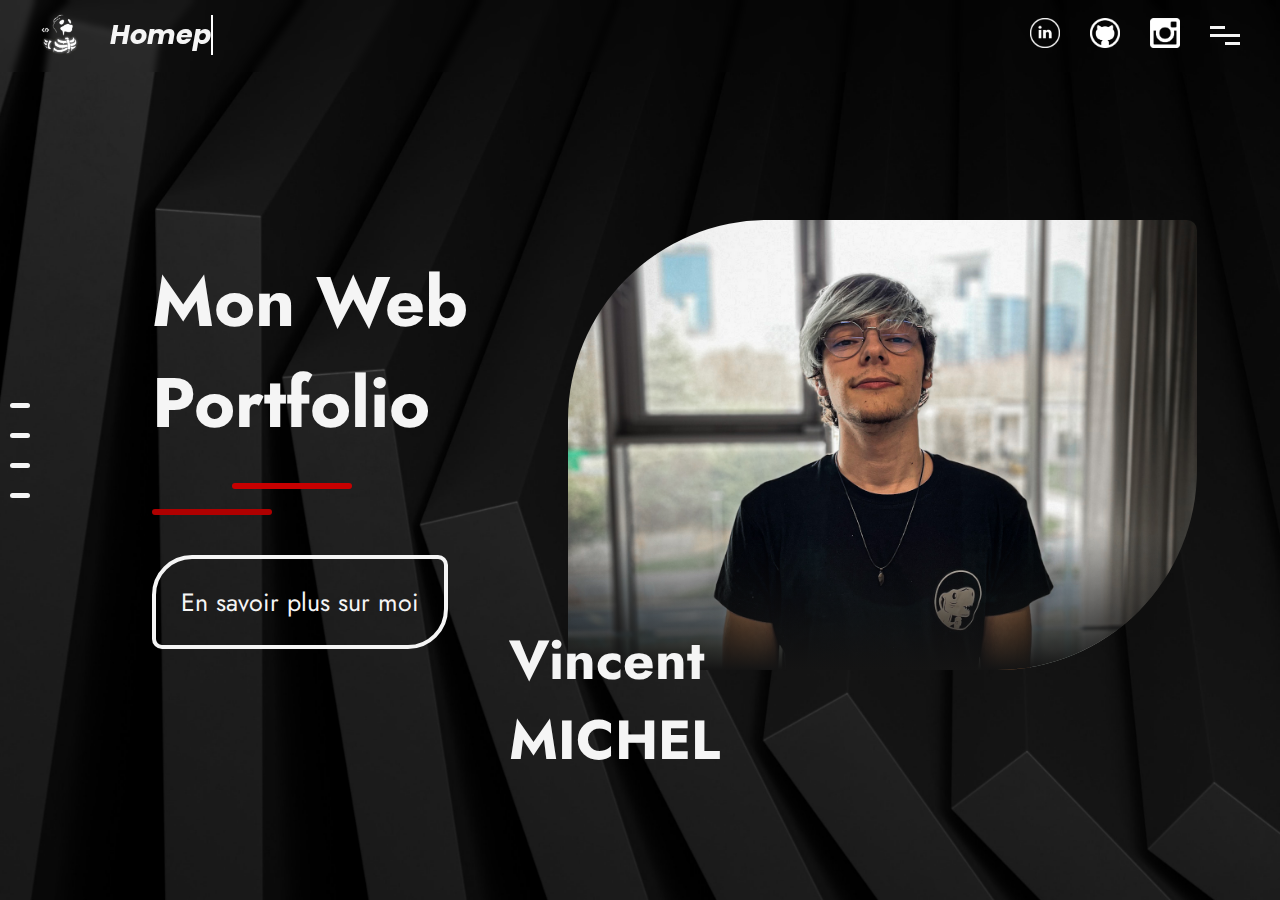
==== commit b6ff78ce: ":pencil2: Fix Lastname CapsLock" ====
--- a/index.html
+++ b/index.html
@@ -126,7 +126,7 @@
                     <div class="squarePhoto">
                         <div class="fondu"></div>
                     </div>
-                    <h1>Vincent Michel</h1>
+                    <h1>Vincent MICHEL</h1>
                 </div>
             </div>
         </section>
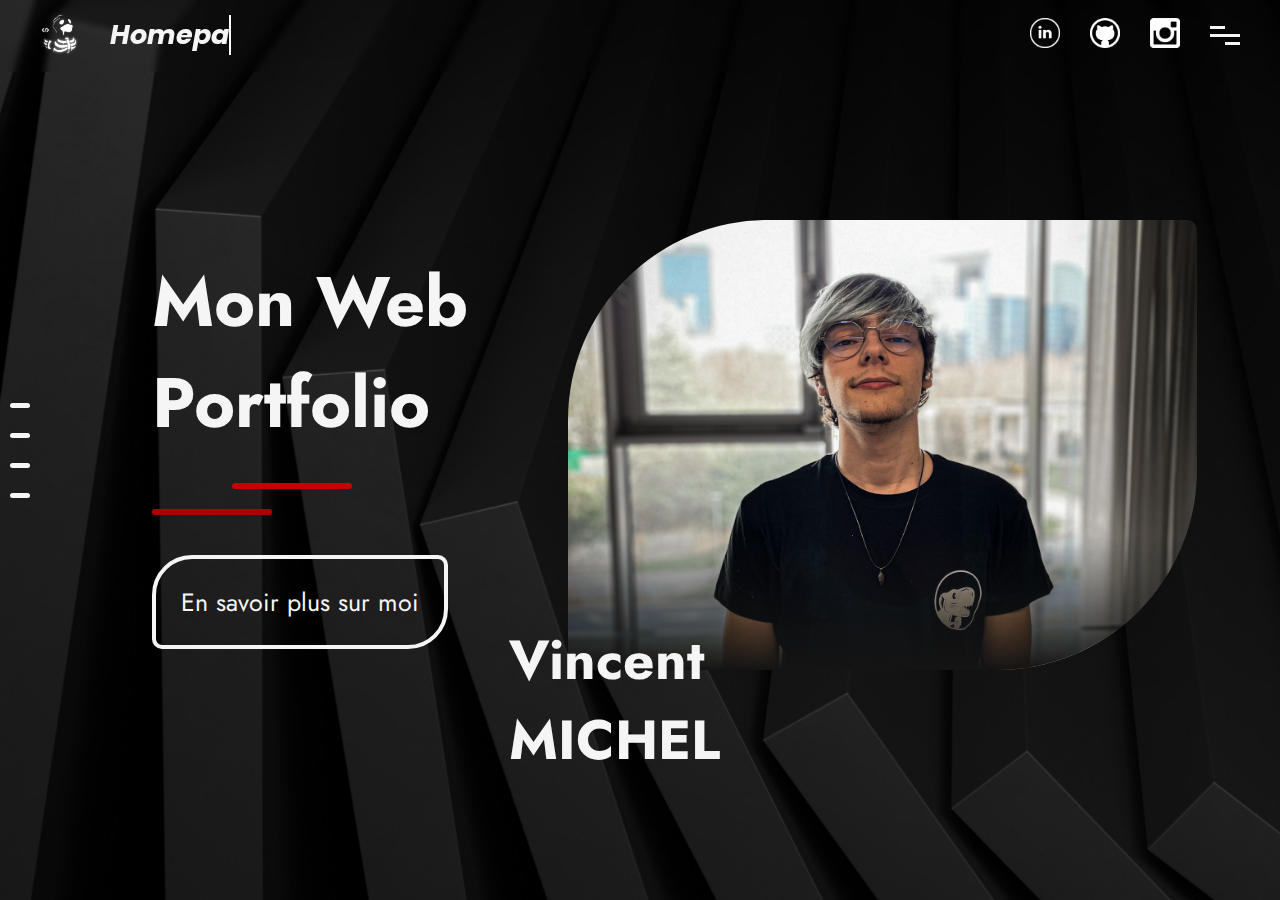
==== commit 3e83f71f: ":lipstick: fix UI design on nav, add Media's link in respinsive !" ====
--- a/index.html
+++ b/index.html
@@ -72,9 +72,9 @@
             </h2>
         </div>
         <div class="navigation">
-            <div class="LinkedIn"><img src="./images/Logo/LinkedIn.png" alt=""></div>
-            <div class="GitHub"><img src="./images/Logo/Git.png" alt=""></div>
-            <div class="Instagram"><img src="./images/Logo/Instagram.png" alt=""></div>
+            <a href="https://www.linkedin.com/in/vincentmich/" target="_blank" rel="noopener noreferrer"><div class="LinkedIn"><img src="./images/Logo/LinkedIn.png" alt=""></div></a>
+            <a href="https://github.com/CanarDev" target="_blank" rel="noopener noreferrer"><div class="GitHub"><img src="./images/Logo/Git.png" alt=""></div></a>
+            <a href="https://www.instagram.com/vincent_mchl_/" target="_blank" rel="noopener noreferrer"><div class="Instagram"><img src="./images/Logo/Instagram.png" alt=""></div></a>
             <nav>
                 <ul class="burger" id="burger">
                     <!-- Burger -->
@@ -86,10 +86,15 @@
         </div>
         <nav class="burgerOpen" id="burgerLinks">
             <ul class="navLinks">
-                <li><a href="index.html">home</a></li>
+                <li><a href="index.html">Home</a></li>
                 <li><a href="about-me.html">A propos de moi</a></li>
                 <li><a href="skills.html">Compétences</a></li>
                 <li><a href="projects.html">Projets</a></li>
+                <div class="linksInNav">
+                    <a href="https://www.linkedin.com/in/vincentmich/" target="_blank" rel="noopener noreferrer"><div class="LinkedIn"><img src="./images/Logo/LinkedIn.png" alt=""></div></a>
+                    <a href="https://github.com/CanarDev" target="_blank" rel="noopener noreferrer"><div class="GitHub"><img src="./images/Logo/Git.png" alt=""></div></a>
+                    <a href="https://www.instagram.com/vincent_mchl_/" target="_blank" rel="noopener noreferrer"><div class="Instagram"><img src="./images/Logo/Instagram.png" alt=""></div></a>
+                </div>
             </ul>
         </nav>
     </header>
--- a/style.css
+++ b/style.css
@@ -1,168 +1,112 @@
 @charset "UTF-8";
 header {
   z-index: 6;
-  display: -webkit-box;
-  display: -ms-flexbox;
   display: flex;
   width: 100vw;
   position: fixed;
   top: -1px;
-  -webkit-box-align: center;
-      -ms-flex-align: center;
-          align-items: center;
-  -webkit-box-pack: justify;
-      -ms-flex-pack: justify;
-          justify-content: space-between;
+  align-items: center;
+  justify-content: space-between;
   padding: 15px 40px;
-  -webkit-backdrop-filter: blur(3px);
-          backdrop-filter: blur(3px);
-}
-
+  backdrop-filter: blur(3px);
+}
 @media screen and (max-width: 1200px) {
   header {
     padding: 20px 25px;
   }
 }
-
 header .usernameHeader {
-  display: -webkit-box;
-  display: -ms-flexbox;
-  display: flex;
-  -webkit-box-align: center;
-      -ms-flex-align: center;
-          align-items: center;
+  display: flex;
+  align-items: center;
   gap: 30px;
-  font-family: 'Poppins';
+  font-family: "Poppins";
   font-style: italic;
   font-size: 18px;
 }
-
 header .usernameHeader a {
   color: whitesmoke;
-  display: -webkit-box;
-  display: -ms-flexbox;
-  display: flex;
-  -webkit-box-align: center;
-      -ms-flex-align: center;
-          align-items: center;
-}
-
+  display: flex;
+  align-items: center;
+}
 header .usernameHeader img {
   width: 40px;
-  -webkit-filter: brightness(10);
-          filter: brightness(10);
-}
-
+  filter: brightness(10);
+}
 @media screen and (max-width: 1200px) {
   header .usernameHeader {
     gap: 20px;
   }
 }
-
 header .navigation {
-  display: -webkit-box;
-  display: -ms-flexbox;
-  display: flex;
-  -webkit-box-align: center;
-      -ms-flex-align: center;
-          align-items: center;
+  display: flex;
+  align-items: center;
   gap: 30px;
 }
-
 @media screen and (max-width: 1200px) {
   header .navigation {
     gap: 20px;
   }
 }
-
 header .navigation .LinkedIn img {
   width: 30px;
 }
-
 @media screen and (max-width: 1200px) {
   header .navigation .LinkedIn {
     display: none;
   }
 }
-
 header .navigation .GitHub img {
   width: 30px;
 }
-
 @media screen and (max-width: 1200px) {
   header .navigation .GitHub {
     display: none;
   }
 }
-
 header .navigation .Instagram img {
   width: 30px;
 }
-
 @media screen and (max-width: 1200px) {
   header .navigation .Instagram {
     display: none;
   }
 }
-
 header .navigation nav {
   z-index: 8;
 }
-
 header .navigation nav .burger {
-  display: -webkit-box;
-  display: -ms-flexbox;
-  display: flex;
-  -webkit-box-orient: vertical;
-  -webkit-box-direction: normal;
-      -ms-flex-direction: column;
-          flex-direction: column;
-  -webkit-box-align: center;
-      -ms-flex-align: center;
-          align-items: center;
-  -webkit-box-pack: center;
-      -ms-flex-pack: center;
-          justify-content: center;
+  display: flex;
+  flex-direction: column;
+  align-items: center;
+  justify-content: center;
   gap: 5px;
 }
-
 header .navigation nav .burger span:nth-child(1) {
   width: 15px;
   height: 3px;
   background-color: whitesmoke;
-  -ms-flex-item-align: start;
-      align-self: flex-start;
-  -webkit-transition: 0.2s all;
+  align-self: flex-start;
   transition: 0.2s all;
 }
-
 header .navigation nav .burger span:nth-child(2) {
   width: 30px;
   height: 3px;
   background-color: whitesmoke;
-  -ms-flex-item-align: end;
-      align-self: flex-end;
-  -webkit-transition: 0.2s all;
+  align-self: flex-end;
   transition: 0.2s all;
 }
-
 header .navigation nav .burger span:nth-child(3) {
   width: 15px;
   height: 3px;
   background-color: whitesmoke;
-  -ms-flex-item-align: end;
-      align-self: flex-end;
-  -webkit-transition: 0.2s all;
+  align-self: flex-end;
   transition: 0.2s all;
 }
-
 header .navigation nav .burger:hover > span {
   width: 30px;
-  -webkit-transition: 0.2s all;
   transition: 0.2s all;
   background-color: #c70000;
 }
-
 header .burgerOpen {
   z-index: 7;
   position: absolute;
@@ -170,58 +114,58 @@
   left: 0;
   background-color: #141414;
   width: 100vw;
-  -webkit-transition: 0.5s all;
   transition: 0.5s all;
   height: 101vh;
 }
-
 header .burgerOpen .navLinks {
   width: 0;
-  gap: 15vh;
-}
-
+  gap: 10vh;
+}
 header .burgerOpen .navLinks > li {
   list-style: none;
   display: none;
 }
-
 header .burgerOpen .navLinks > li > a {
   color: whitesmoke;
   text-decoration: none;
-  font-size: 35px;
-  font-family: 'Poppins';
-}
-
+  font-size: 30px;
+  font-family: "Poppins";
+}
+header .burgerOpen .navLinks .linksInNav {
+  display: none;
+}
+@media screen and (max-width: 1200px) {
+  header .burgerOpen .navLinks .linksInNav {
+    display: flex;
+    gap: 30px;
+  }
+}
+header .burgerOpen .navLinks .linksInNav .LinkedIn img {
+  width: 30px;
+}
+header .burgerOpen .navLinks .linksInNav .GitHub img {
+  width: 30px;
+}
+header .burgerOpen .navLinks .linksInNav .Instagram img {
+  width: 30px;
+}
 header .navOpen {
   bottom: calc(100% - 100vh);
   width: unset;
-  -webkit-transition: 0.5s all;
   transition: 0.5s all;
 }
-
 header .navOpen .navLinks {
-  display: -webkit-box;
-  display: -ms-flexbox;
-  display: flex;
-  -webkit-box-orient: vertical;
-  -webkit-box-direction: normal;
-      -ms-flex-direction: column;
-          flex-direction: column;
-  -webkit-box-align: center;
-      -ms-flex-align: center;
-          align-items: center;
-  -webkit-box-pack: center;
-      -ms-flex-pack: center;
-          justify-content: center;
+  display: flex;
+  flex-direction: column;
+  align-items: center;
+  justify-content: center;
   width: 100vw;
   height: 101vh;
-  gap: 15vh;
-}
-
+  gap: 10vh;
+}
 header .navOpen .navLinks > li {
   display: block;
 }
-
 @media screen and (max-width: 1200px) {
   header .navOpen .navLinks {
     width: 100vw;
@@ -231,218 +175,143 @@
 * {
   padding: 0;
   margin: 0;
-  -webkit-box-sizing: border-box;
-          box-sizing: border-box;
+  box-sizing: border-box;
   scroll-behavior: smooth;
   /* Merci kléklé */
 }
-
 * .homepage {
   background-color: #141414;
 }
-
 * .homepage .visualPosition {
-  display: -webkit-box;
-  display: -ms-flexbox;
-  display: flex;
-  -webkit-box-orient: vertical;
-  -webkit-box-direction: normal;
-      -ms-flex-direction: column;
-          flex-direction: column;
-  -webkit-box-pack: center;
-      -ms-flex-pack: center;
-          justify-content: center;
+  display: flex;
+  flex-direction: column;
+  justify-content: center;
   gap: 25px;
   position: fixed;
   top: 50%;
   bottom: 50%;
   left: 10px;
 }
-
 * .homepage .visualPosition .buttonVisualPosition {
   width: 20px;
   height: 5px;
   background-color: whitesmoke;
   border-radius: 10px;
-  -webkit-transition: 0.5s all;
   transition: 0.5s all;
 }
-
 * .homepage .visualPosition .buttonVisualPosition:hover {
   width: 35px;
 }
-
 @media screen and (max-width: 1200px) {
   * .homepage .visualPosition {
     display: none;
   }
 }
-
 * .homepage .visualPosition .active {
   width: 30px;
-  -webkit-transition: 0.5s all;
   transition: 0.5s all;
 }
-
 * .homepage .scroll-parent {
   height: 100vh;
   overflow-y: scroll;
-  -ms-scroll-snap-type: y mandatory;
-      scroll-snap-type: y mandatory;
+  scroll-snap-type: y mandatory;
   scroll-behavior: smooth;
 }
-
 * .homepage .scroll-parent > section {
   scroll-snap-align: start;
 }
-
 * .homepage .scroll-parent .accueil {
   height: 100vh;
   background-image: url(/images/backgrounds/AccueilHome.jpeg);
   background-size: cover;
   background-attachment: fixed;
   background-position: left;
-  display: -webkit-box;
-  display: -ms-flexbox;
-  display: flex;
-  -webkit-box-pack: center;
-      -ms-flex-pack: center;
-          justify-content: center;
-  -webkit-box-align: center;
-      -ms-flex-align: center;
-          align-items: center;
-  font-family: 'Jost', sans-serif;
-}
-
+  display: flex;
+  justify-content: center;
+  align-items: center;
+  font-family: "Jost", sans-serif;
+}
 @media screen and (max-width: 1200px) {
   * .homepage .scroll-parent .accueil {
     background-attachment: unset;
   }
 }
-
 * .homepage .scroll-parent .accueil .maxW {
   width: 70vw;
-  display: -webkit-box;
-  display: -ms-flexbox;
-  display: flex;
-  -webkit-box-pack: justify;
-      -ms-flex-pack: justify;
-          justify-content: space-between;
+  display: flex;
+  justify-content: space-between;
   margin-right: 80px;
 }
-
 @media screen and (max-width: 1200px) {
   * .homepage .scroll-parent .accueil .maxW {
     width: 90vw;
-    -webkit-box-pack: center;
-        -ms-flex-pack: center;
-            justify-content: center;
-    -webkit-box-orient: vertical;
-    -webkit-box-direction: reverse;
-        -ms-flex-direction: column-reverse;
-            flex-direction: column-reverse;
-    -webkit-box-align: center;
-        -ms-flex-align: center;
-            align-items: center;
+    justify-content: center;
+    flex-direction: column-reverse;
+    align-items: center;
     gap: 20px;
     margin-right: unset;
   }
 }
-
 * .homepage .scroll-parent .accueil .maxW .sectionInfo {
-  display: -webkit-box;
-  display: -ms-flexbox;
-  display: flex;
-  -webkit-box-orient: vertical;
-  -webkit-box-direction: normal;
-      -ms-flex-direction: column;
-          flex-direction: column;
-  -webkit-box-pack: center;
-      -ms-flex-pack: center;
-          justify-content: center;
+  display: flex;
+  flex-direction: column;
+  justify-content: center;
   gap: 30px;
   color: whitesmoke;
 }
-
 @media screen and (max-width: 1200px) {
   * .homepage .scroll-parent .accueil .maxW .sectionInfo {
     gap: 5px;
   }
 }
-
 * .homepage .scroll-parent .accueil .maxW .sectionInfo .name {
-  display: -webkit-box;
-  display: -ms-flexbox;
   display: flex;
   gap: 15px;
 }
-
 * .homepage .scroll-parent .accueil .maxW .sectionInfo .name h1 {
   font-size: 70px;
   color: whitesmoke;
   width: 59%;
 }
-
 @media screen and (max-width: 1200px) {
   * .homepage .scroll-parent .accueil .maxW .sectionInfo .name h1 {
     font-size: 55px;
     text-align: center;
-    -ms-flex-item-align: center;
-        -ms-grid-row-align: center;
-        align-self: center;
+    align-self: center;
     width: 80%;
   }
 }
-
 @media screen and (max-width: 1200px) {
   * .homepage .scroll-parent .accueil .maxW .sectionInfo .name {
-    -webkit-box-orient: vertical;
-    -webkit-box-direction: normal;
-        -ms-flex-direction: column;
-            flex-direction: column;
+    flex-direction: column;
     gap: unset;
   }
 }
-
 * .homepage .scroll-parent .accueil .maxW .sectionInfo .underTitle {
-  display: -webkit-box;
-  display: -ms-flexbox;
-  display: flex;
-  -webkit-box-orient: vertical;
-  -webkit-box-direction: normal;
-      -ms-flex-direction: column;
-          flex-direction: column;
-  -webkit-box-pack: center;
-      -ms-flex-pack: center;
-          justify-content: center;
+  display: flex;
+  flex-direction: column;
+  justify-content: center;
   gap: 20px;
   width: 200px;
 }
-
 @media screen and (max-width: 1200px) {
   * .homepage .scroll-parent .accueil .maxW .sectionInfo .underTitle {
-    -ms-flex-item-align: center;
-        -ms-grid-row-align: center;
-        align-self: center;
-  }
-}
-
+    align-self: center;
+  }
+}
 * .homepage .scroll-parent .accueil .maxW .sectionInfo .underTitle .decorationUnderTitle:nth-child(1) {
   width: 120px;
   height: 6px;
   border-radius: 10px;
   background-color: #c70000;
-  -ms-flex-item-align: end;
-      align-self: flex-end;
-}
-
+  align-self: flex-end;
+}
 * .homepage .scroll-parent .accueil .maxW .sectionInfo .underTitle .decorationUnderTitle:nth-child(2) {
   width: 120px;
   height: 6px;
   border-radius: 10px;
   background-color: #af0000;
 }
-
 * .homepage .scroll-parent .accueil .maxW .sectionInfo a {
   margin-top: 10px;
   padding: 1em;
@@ -452,50 +321,31 @@
   color: whitesmoke;
   border: 4px solid whitesmoke;
   border-radius: 40px 10px;
-  width: -webkit-fit-content;
-  width: -moz-fit-content;
   width: fit-content;
-  -ms-flex-item-align: start;
-      align-self: flex-start;
-}
-
+  align-self: flex-start;
+}
 @media screen and (max-width: 1200px) {
   * .homepage .scroll-parent .accueil .maxW .sectionInfo a {
     padding: 1em;
     border-radius: 10px 40px;
     margin-top: 20px;
-    -ms-flex-item-align: center;
-        -ms-grid-row-align: center;
-        align-self: center;
-  }
-}
-
+    align-self: center;
+  }
+}
 * .homepage .scroll-parent .accueil .maxW .sectionImage {
-  display: -webkit-box;
-  display: -ms-flexbox;
-  display: flex;
-  -webkit-box-orient: vertical;
-  -webkit-box-direction: normal;
-      -ms-flex-direction: column;
-          flex-direction: column;
-  -webkit-box-align: center;
-      -ms-flex-align: center;
-          align-items: center;
+  display: flex;
+  flex-direction: column;
+  align-items: center;
   margin-top: 150px;
   width: 360px;
 }
-
 @media screen and (max-width: 1200px) {
   * .homepage .scroll-parent .accueil .maxW .sectionImage {
     margin-top: unset;
-    -webkit-box-orient: vertical;
-    -webkit-box-direction: reverse;
-        -ms-flex-direction: column-reverse;
-            flex-direction: column-reverse;
+    flex-direction: column-reverse;
     gap: 10px;
   }
 }
-
 * .homepage .scroll-parent .accueil .maxW .sectionImage .squarePhoto {
   width: 190%;
   height: 50vh;
@@ -504,7 +354,6 @@
   border-radius: 200px 10px;
   background-position: center;
 }
-
 @media screen and (max-width: 1200px) {
   * .homepage .scroll-parent .accueil .maxW .sectionImage .squarePhoto {
     width: 70vw;
@@ -513,21 +362,17 @@
     background-position: left;
   }
 }
-
 * .homepage .scroll-parent .accueil .maxW .sectionImage .squarePhoto .fondu {
   width: 100%;
   height: 100%;
-  background: -webkit-gradient(linear, left top, left bottom, color-stop(70%, transparent), to(#141414));
   background: linear-gradient(transparent 70%, #141414);
   border-radius: 200px 10px;
 }
-
 @media screen and (max-width: 1200px) {
   * .homepage .scroll-parent .accueil .maxW .sectionImage .squarePhoto .fondu {
     border-radius: 20px 150px;
   }
 }
-
 * .homepage .scroll-parent .accueil .maxW .sectionImage h1 {
   z-index: 3;
   position: relative;
@@ -537,7 +382,6 @@
   color: whitesmoke;
   width: 120%;
 }
-
 @media screen and (max-width: 1200px) {
   * .homepage .scroll-parent .accueil .maxW .sectionImage h1 {
     position: unset;
@@ -545,158 +389,98 @@
     width: 110%;
   }
 }
-
 * .homepage .scroll-parent .skills {
   height: 100vh;
   background-image: url(/images/backgrounds/competences.jpeg);
   background-size: cover;
   background-attachment: fixed;
   background-position: center;
-  display: -webkit-box;
-  display: -ms-flexbox;
-  display: flex;
-  -webkit-box-pack: center;
-      -ms-flex-pack: center;
-          justify-content: center;
-  -webkit-box-align: center;
-      -ms-flex-align: center;
-          align-items: center;
-  font-family: 'Jost', sans-serif;
-}
-
+  display: flex;
+  justify-content: center;
+  align-items: center;
+  font-family: "Jost", sans-serif;
+}
 @media screen and (max-width: 1200px) {
   * .homepage .scroll-parent .skills {
     background-attachment: unset;
   }
 }
-
 * .homepage .scroll-parent .skills .maxWCompetences {
   width: 70vw;
-  display: -webkit-box;
-  display: -ms-flexbox;
-  display: flex;
-  -webkit-box-pack: justify;
-      -ms-flex-pack: justify;
-          justify-content: space-between;
-  -webkit-box-orient: horizontal;
-  -webkit-box-direction: reverse;
-      -ms-flex-direction: row-reverse;
-          flex-direction: row-reverse;
+  display: flex;
+  justify-content: space-between;
+  flex-direction: row-reverse;
   margin-left: 80px;
 }
-
 @media screen and (max-width: 1200px) {
   * .homepage .scroll-parent .skills .maxWCompetences {
     width: 90vw;
-    -webkit-box-pack: center;
-        -ms-flex-pack: center;
-            justify-content: center;
-    -webkit-box-orient: vertical;
-    -webkit-box-direction: reverse;
-        -ms-flex-direction: column-reverse;
-            flex-direction: column-reverse;
-    -webkit-box-align: center;
-        -ms-flex-align: center;
-            align-items: center;
+    justify-content: center;
+    flex-direction: column-reverse;
+    align-items: center;
     gap: 20px;
     margin-left: unset;
   }
 }
-
 * .homepage .scroll-parent .skills .maxWCompetences .sectionCompetenceHome {
-  display: -webkit-box;
-  display: -ms-flexbox;
-  display: flex;
-  -webkit-box-orient: vertical;
-  -webkit-box-direction: normal;
-      -ms-flex-direction: column;
-          flex-direction: column;
-  -webkit-box-pack: center;
-      -ms-flex-pack: center;
-          justify-content: center;
+  display: flex;
+  flex-direction: column;
+  justify-content: center;
   gap: 30px;
   color: whitesmoke;
 }
-
 @media screen and (max-width: 1200px) {
   * .homepage .scroll-parent .skills .maxWCompetences .sectionCompetenceHome {
     gap: 5px;
   }
 }
-
 * .homepage .scroll-parent .skills .maxWCompetences .sectionCompetenceHome .titleCompetenceHome {
-  display: -webkit-box;
-  display: -ms-flexbox;
   display: flex;
   gap: 15px;
 }
-
 * .homepage .scroll-parent .skills .maxWCompetences .sectionCompetenceHome .titleCompetenceHome h1 {
   font-size: 70px;
-  font-family: 'Jost', sans-serif;
-}
-
+  font-family: "Jost", sans-serif;
+}
 @media screen and (max-width: 1200px) {
   * .homepage .scroll-parent .skills .maxWCompetences .sectionCompetenceHome .titleCompetenceHome h1 {
     font-size: 55px;
     text-align: center;
-    -ms-flex-item-align: center;
-        -ms-grid-row-align: center;
-        align-self: center;
-  }
-}
-
+    align-self: center;
+  }
+}
 @media screen and (max-width: 1200px) {
   * .homepage .scroll-parent .skills .maxWCompetences .sectionCompetenceHome .titleCompetenceHome {
-    -webkit-box-orient: vertical;
-    -webkit-box-direction: normal;
-        -ms-flex-direction: column;
-            flex-direction: column;
+    flex-direction: column;
     gap: unset;
   }
 }
-
 * .homepage .scroll-parent .skills .maxWCompetences .sectionCompetenceHome .underTitle {
-  display: -webkit-box;
-  display: -ms-flexbox;
-  display: flex;
-  -webkit-box-orient: vertical;
-  -webkit-box-direction: normal;
-      -ms-flex-direction: column;
-          flex-direction: column;
-  -webkit-box-pack: center;
-      -ms-flex-pack: center;
-          justify-content: center;
-  -ms-flex-item-align: end;
-      align-self: flex-end;
+  display: flex;
+  flex-direction: column;
+  justify-content: center;
+  align-self: flex-end;
   gap: 20px;
   width: 200px;
 }
-
 @media screen and (max-width: 1200px) {
   * .homepage .scroll-parent .skills .maxWCompetences .sectionCompetenceHome .underTitle {
-    -ms-flex-item-align: center;
-        -ms-grid-row-align: center;
-        align-self: center;
-  }
-}
-
+    align-self: center;
+  }
+}
 * .homepage .scroll-parent .skills .maxWCompetences .sectionCompetenceHome .underTitle .decorationUnderTitle:nth-child(1) {
   width: 120px;
   height: 6px;
   border-radius: 10px;
   background-color: #c70000;
-  -ms-flex-item-align: end;
-      align-self: flex-end;
-}
-
+  align-self: flex-end;
+}
 * .homepage .scroll-parent .skills .maxWCompetences .sectionCompetenceHome .underTitle .decorationUnderTitle:nth-child(2) {
   width: 120px;
   height: 6px;
   border-radius: 10px;
   background-color: #af0000;
 }
-
 * .homepage .scroll-parent .skills .maxWCompetences .sectionCompetenceHome a {
   margin-top: 10px;
   padding: 1em;
@@ -706,50 +490,31 @@
   color: whitesmoke;
   border: 4px solid whitesmoke;
   border-radius: 10px 40px;
-  width: -webkit-fit-content;
-  width: -moz-fit-content;
   width: fit-content;
-  -ms-flex-item-align: end;
-      align-self: flex-end;
-}
-
+  align-self: flex-end;
+}
 @media screen and (max-width: 1200px) {
   * .homepage .scroll-parent .skills .maxWCompetences .sectionCompetenceHome a {
     padding: 1em;
     border-radius: 40px 10px;
     margin-top: 20px;
-    -ms-flex-item-align: center;
-        -ms-grid-row-align: center;
-        align-self: center;
-  }
-}
-
+    align-self: center;
+  }
+}
 * .homepage .scroll-parent .skills .maxWCompetences .sectionImageCompetences {
-  display: -webkit-box;
-  display: -ms-flexbox;
-  display: flex;
-  -webkit-box-orient: vertical;
-  -webkit-box-direction: normal;
-      -ms-flex-direction: column;
-          flex-direction: column;
-  -webkit-box-align: center;
-      -ms-flex-align: center;
-          align-items: center;
+  display: flex;
+  flex-direction: column;
+  align-items: center;
   margin-top: 150px;
   width: 360px;
 }
-
 @media screen and (max-width: 1200px) {
   * .homepage .scroll-parent .skills .maxWCompetences .sectionImageCompetences {
     margin-top: unset;
-    -webkit-box-orient: vertical;
-    -webkit-box-direction: reverse;
-        -ms-flex-direction: column-reverse;
-            flex-direction: column-reverse;
+    flex-direction: column-reverse;
     gap: 10px;
   }
 }
-
 * .homepage .scroll-parent .skills .maxWCompetences .sectionImageCompetences .squarePhotoSkills {
   width: 190%;
   height: 50vh;
@@ -757,7 +522,6 @@
   background-size: cover;
   border-radius: 10px 200px;
 }
-
 @media screen and (max-width: 1200px) {
   * .homepage .scroll-parent .skills .maxWCompetences .sectionImageCompetences .squarePhotoSkills {
     width: 70vw;
@@ -766,21 +530,17 @@
     background-position: left;
   }
 }
-
 * .homepage .scroll-parent .skills .maxWCompetences .sectionImageCompetences .squarePhotoSkills .fondu {
   width: 100%;
   height: 100%;
-  background: -webkit-gradient(linear, left top, left bottom, color-stop(70%, transparent), to(#141414));
   background: linear-gradient(transparent 70%, #141414);
   border-radius: 10px 200px;
 }
-
 @media screen and (max-width: 1200px) {
   * .homepage .scroll-parent .skills .maxWCompetences .sectionImageCompetences .squarePhotoSkills .fondu {
     border-radius: 150px 20px;
   }
 }
-
 * .homepage .scroll-parent .skills .maxWCompetences .sectionImageCompetences h1 {
   z-index: 3;
   position: relative;
@@ -789,7 +549,6 @@
   font-size: 55px;
   color: whitesmoke;
 }
-
 @media screen and (max-width: 1200px) {
   * .homepage .scroll-parent .skills .maxWCompetences .sectionImageCompetences h1 {
     position: unset;
@@ -797,149 +556,95 @@
     width: 80%;
   }
 }
-
 * .homepage .scroll-parent .projects {
   height: 100vh;
   background-image: url(/images/backgrounds/projets.jpeg);
   background-size: cover;
   background-attachment: fixed;
   background-position: right;
-  display: -webkit-box;
-  display: -ms-flexbox;
-  display: flex;
-  -webkit-box-pack: center;
-      -ms-flex-pack: center;
-          justify-content: center;
-  -webkit-box-align: center;
-      -ms-flex-align: center;
-          align-items: center;
-  font-family: 'Jost', sans-serif;
-}
-
+  display: flex;
+  justify-content: center;
+  align-items: center;
+  font-family: "Jost", sans-serif;
+}
 @media screen and (max-width: 1200px) {
   * .homepage .scroll-parent .projects {
     background-attachment: unset;
   }
 }
-
 * .homepage .scroll-parent .projects .maxWProjets {
   width: 70vw;
-  display: -webkit-box;
-  display: -ms-flexbox;
-  display: flex;
-  -webkit-box-pack: justify;
-      -ms-flex-pack: justify;
-          justify-content: space-between;
+  display: flex;
+  justify-content: space-between;
   margin-right: 80px;
 }
-
 @media screen and (max-width: 1200px) {
   * .homepage .scroll-parent .projects .maxWProjets {
     width: 90vw;
-    -webkit-box-pack: center;
-        -ms-flex-pack: center;
-            justify-content: center;
-    -webkit-box-orient: vertical;
-    -webkit-box-direction: reverse;
-        -ms-flex-direction: column-reverse;
-            flex-direction: column-reverse;
-    -webkit-box-align: center;
-        -ms-flex-align: center;
-            align-items: center;
+    justify-content: center;
+    flex-direction: column-reverse;
+    align-items: center;
     gap: 20px;
     margin-right: unset;
   }
 }
-
 * .homepage .scroll-parent .projects .maxWProjets .sectionProjetsHome {
-  display: -webkit-box;
-  display: -ms-flexbox;
-  display: flex;
-  -webkit-box-orient: vertical;
-  -webkit-box-direction: normal;
-      -ms-flex-direction: column;
-          flex-direction: column;
-  -webkit-box-pack: center;
-      -ms-flex-pack: center;
-          justify-content: center;
+  display: flex;
+  flex-direction: column;
+  justify-content: center;
   gap: 30px;
   color: whitesmoke;
 }
-
 @media screen and (max-width: 1200px) {
   * .homepage .scroll-parent .projects .maxWProjets .sectionProjetsHome {
     gap: 5px;
   }
 }
-
 * .homepage .scroll-parent .projects .maxWProjets .sectionProjetsHome .titleProjetsHome {
-  display: -webkit-box;
-  display: -ms-flexbox;
   display: flex;
   gap: 15px;
 }
-
 * .homepage .scroll-parent .projects .maxWProjets .sectionProjetsHome .titleProjetsHome > h1 {
   font-size: 70px;
-  font-family: 'Jost', sans-serif;
-}
-
+  font-family: "Jost", sans-serif;
+}
 @media screen and (max-width: 1200px) {
   * .homepage .scroll-parent .projects .maxWProjets .sectionProjetsHome .titleProjetsHome > h1 {
     font-size: 75px;
     text-align: center;
   }
 }
-
 @media screen and (max-width: 1200px) {
   * .homepage .scroll-parent .projects .maxWProjets .sectionProjetsHome .titleProjetsHome {
-    -webkit-box-orient: vertical;
-    -webkit-box-direction: normal;
-        -ms-flex-direction: column;
-            flex-direction: column;
+    flex-direction: column;
     gap: unset;
   }
 }
-
 * .homepage .scroll-parent .projects .maxWProjets .sectionProjetsHome .underTitle {
-  display: -webkit-box;
-  display: -ms-flexbox;
-  display: flex;
-  -webkit-box-orient: vertical;
-  -webkit-box-direction: normal;
-      -ms-flex-direction: column;
-          flex-direction: column;
-  -webkit-box-pack: center;
-      -ms-flex-pack: center;
-          justify-content: center;
+  display: flex;
+  flex-direction: column;
+  justify-content: center;
   gap: 20px;
   width: 200px;
 }
-
 @media screen and (max-width: 1200px) {
   * .homepage .scroll-parent .projects .maxWProjets .sectionProjetsHome .underTitle {
-    -ms-flex-item-align: center;
-        -ms-grid-row-align: center;
-        align-self: center;
-  }
-}
-
+    align-self: center;
+  }
+}
 * .homepage .scroll-parent .projects .maxWProjets .sectionProjetsHome .underTitle .decorationUnderTitle:nth-child(1) {
   width: 120px;
   height: 6px;
   border-radius: 10px;
   background-color: #c70000;
-  -ms-flex-item-align: end;
-      align-self: flex-end;
-}
-
+  align-self: flex-end;
+}
 * .homepage .scroll-parent .projects .maxWProjets .sectionProjetsHome .underTitle .decorationUnderTitle:nth-child(2) {
   width: 120px;
   height: 6px;
   border-radius: 10px;
   background-color: #af0000;
 }
-
 * .homepage .scroll-parent .projects .maxWProjets .sectionProjetsHome a {
   margin-top: 10px;
   padding: 1em;
@@ -948,51 +653,32 @@
   text-decoration: none;
   color: whitesmoke;
   border: 4px solid whitesmoke;
-  width: -webkit-fit-content;
-  width: -moz-fit-content;
   width: fit-content;
   border-radius: 40px 10px;
-  -ms-flex-item-align: start;
-      align-self: flex-start;
-}
-
+  align-self: flex-start;
+}
 @media screen and (max-width: 1200px) {
   * .homepage .scroll-parent .projects .maxWProjets .sectionProjetsHome a {
     padding: 1em;
     border-radius: 10px 40px;
     margin-top: 20px;
-    -ms-flex-item-align: center;
-        -ms-grid-row-align: center;
-        align-self: center;
-  }
-}
-
+    align-self: center;
+  }
+}
 * .homepage .scroll-parent .projects .maxWProjets .sectionImageProjets {
-  display: -webkit-box;
-  display: -ms-flexbox;
-  display: flex;
-  -webkit-box-orient: vertical;
-  -webkit-box-direction: normal;
-      -ms-flex-direction: column;
-          flex-direction: column;
-  -webkit-box-align: center;
-      -ms-flex-align: center;
-          align-items: center;
+  display: flex;
+  flex-direction: column;
+  align-items: center;
   margin-top: 150px;
   width: 360px;
 }
-
 @media screen and (max-width: 1200px) {
   * .homepage .scroll-parent .projects .maxWProjets .sectionImageProjets {
     margin-top: unset;
-    -webkit-box-orient: vertical;
-    -webkit-box-direction: reverse;
-        -ms-flex-direction: column-reverse;
-            flex-direction: column-reverse;
+    flex-direction: column-reverse;
     gap: 10px;
   }
 }
-
 * .homepage .scroll-parent .projects .maxWProjets .sectionImageProjets .squarePhotoProjets {
   width: 190%;
   height: 50vh;
@@ -1000,7 +686,6 @@
   background-size: cover;
   border-radius: 200px 10px;
 }
-
 @media screen and (max-width: 1200px) {
   * .homepage .scroll-parent .projects .maxWProjets .sectionImageProjets .squarePhotoProjets {
     width: 70vw;
@@ -1009,21 +694,17 @@
     background-position: right;
   }
 }
-
 * .homepage .scroll-parent .projects .maxWProjets .sectionImageProjets .squarePhotoProjets .fondu {
   width: 100%;
   height: 100%;
-  background: -webkit-gradient(linear, left top, left bottom, color-stop(70%, transparent), to(#141414));
   background: linear-gradient(transparent 70%, #141414);
   border-radius: 200px 10px;
 }
-
 @media screen and (max-width: 1200px) {
   * .homepage .scroll-parent .projects .maxWProjets .sectionImageProjets .squarePhotoProjets .fondu {
     border-radius: 20px 150px;
   }
 }
-
 * .homepage .scroll-parent .projects .maxWProjets .sectionImageProjets h1 {
   z-index: 3;
   position: relative;
@@ -1032,227 +713,141 @@
   font-size: 55px;
   color: whitesmoke;
 }
-
 @media screen and (max-width: 1200px) {
   * .homepage .scroll-parent .projects .maxWProjets .sectionImageProjets h1 {
     position: unset;
   }
 }
-
 * .homepage .scroll-parent .contact {
   height: 100vh;
   background-image: url(/images/backgrounds/Contact.jpeg);
   background-size: cover;
   background-attachment: fixed;
   background-position: right;
-  display: -webkit-box;
-  display: -ms-flexbox;
-  display: flex;
-  -webkit-box-pack: center;
-      -ms-flex-pack: center;
-          justify-content: center;
-  -webkit-box-align: center;
-      -ms-flex-align: center;
-          align-items: center;
-  font-family: 'Jost', sans-serif;
-}
-
+  display: flex;
+  justify-content: center;
+  align-items: center;
+  font-family: "Jost", sans-serif;
+}
 @media screen and (max-width: 1200px) {
   * .homepage .scroll-parent .contact {
     background-attachment: unset;
   }
 }
-
 * .homepage .scroll-parent .contact .maxWContact {
   width: 70vw;
-  display: -webkit-box;
-  display: -ms-flexbox;
-  display: flex;
-  -webkit-box-orient: horizontal;
-  -webkit-box-direction: reverse;
-      -ms-flex-direction: row-reverse;
-          flex-direction: row-reverse;
-  -webkit-box-pack: justify;
-      -ms-flex-pack: justify;
-          justify-content: space-between;
+  display: flex;
+  flex-direction: row-reverse;
+  justify-content: space-between;
   margin-left: 80px;
 }
-
 @media screen and (max-width: 1200px) {
   * .homepage .scroll-parent .contact .maxWContact {
     width: 90vw;
-    -webkit-box-pack: center;
-        -ms-flex-pack: center;
-            justify-content: center;
-    -webkit-box-orient: vertical;
-    -webkit-box-direction: reverse;
-        -ms-flex-direction: column-reverse;
-            flex-direction: column-reverse;
-    -webkit-box-align: center;
-        -ms-flex-align: center;
-            align-items: center;
+    justify-content: center;
+    flex-direction: column-reverse;
+    align-items: center;
     gap: 20px;
     margin-left: unset;
   }
 }
-
 * .homepage .scroll-parent .contact .maxWContact .sectionContactHome {
-  display: -webkit-box;
-  display: -ms-flexbox;
-  display: flex;
-  -webkit-box-orient: vertical;
-  -webkit-box-direction: normal;
-      -ms-flex-direction: column;
-          flex-direction: column;
-  -webkit-box-pack: center;
-      -ms-flex-pack: center;
-          justify-content: center;
+  display: flex;
+  flex-direction: column;
+  justify-content: center;
   gap: 30px;
   color: whitesmoke;
 }
-
 @media screen and (max-width: 1200px) {
   * .homepage .scroll-parent .contact .maxWContact .sectionContactHome {
     gap: 5px;
   }
 }
-
 * .homepage .scroll-parent .contact .maxWContact .sectionContactHome .titleContactHome {
-  display: -webkit-box;
-  display: -ms-flexbox;
   display: flex;
   gap: 15px;
 }
-
 * .homepage .scroll-parent .contact .maxWContact .sectionContactHome .titleContactHome > h1 {
   font-size: 70px;
-  font-family: 'Jost', sans-serif;
-}
-
+  font-family: "Jost", sans-serif;
+}
 @media screen and (max-width: 1200px) {
   * .homepage .scroll-parent .contact .maxWContact .sectionContactHome .titleContactHome > h1 {
     font-size: 75px;
     text-align: center;
   }
 }
-
 @media screen and (max-width: 1200px) {
   * .homepage .scroll-parent .contact .maxWContact .sectionContactHome .titleContactHome {
-    -webkit-box-orient: vertical;
-    -webkit-box-direction: normal;
-        -ms-flex-direction: column;
-            flex-direction: column;
+    flex-direction: column;
     gap: unset;
   }
 }
-
 * .homepage .scroll-parent .contact .maxWContact .sectionContactHome .underTitle {
-  display: -webkit-box;
-  display: -ms-flexbox;
-  display: flex;
-  -webkit-box-orient: vertical;
-  -webkit-box-direction: normal;
-      -ms-flex-direction: column;
-          flex-direction: column;
-  -webkit-box-pack: center;
-      -ms-flex-pack: center;
-          justify-content: center;
-  -ms-flex-item-align: end;
-      align-self: flex-end;
+  display: flex;
+  flex-direction: column;
+  justify-content: center;
+  align-self: flex-end;
   gap: 20px;
   width: 200px;
 }
-
 @media screen and (max-width: 1200px) {
   * .homepage .scroll-parent .contact .maxWContact .sectionContactHome .underTitle {
-    -ms-flex-item-align: center;
-        -ms-grid-row-align: center;
-        align-self: center;
-  }
-}
-
+    align-self: center;
+  }
+}
 * .homepage .scroll-parent .contact .maxWContact .sectionContactHome .underTitle .decorationUnderTitle:nth-child(1) {
   width: 120px;
   height: 6px;
   border-radius: 10px;
   background-color: #c70000;
-  -ms-flex-item-align: end;
-      align-self: flex-end;
-}
-
+  align-self: flex-end;
+}
 * .homepage .scroll-parent .contact .maxWContact .sectionContactHome .underTitle .decorationUnderTitle:nth-child(2) {
   width: 120px;
   height: 6px;
   border-radius: 10px;
   background-color: #af0000;
 }
-
 * .homepage .scroll-parent .contact .maxWContact .sectionContactHome .textContact {
-  display: -webkit-box;
-  display: -ms-flexbox;
-  display: flex;
-  -webkit-box-orient: vertical;
-  -webkit-box-direction: normal;
-      -ms-flex-direction: column;
-          flex-direction: column;
-  -webkit-box-align: end;
-      -ms-flex-align: end;
-          align-items: flex-end;
-  -ms-flex-pack: distribute;
-      justify-content: space-around;
+  display: flex;
+  flex-direction: column;
+  align-items: flex-end;
+  justify-content: space-around;
   gap: 10px;
 }
-
 @media screen and (max-width: 1200px) {
   * .homepage .scroll-parent .contact .maxWContact .sectionContactHome .textContact {
-    -webkit-box-align: center;
-        -ms-flex-align: center;
-            align-items: center;
+    align-items: center;
     text-align: center;
   }
 }
-
 * .homepage .scroll-parent .contact .maxWContact .sectionContactHome .textContact > h2 {
   text-align: end;
 }
-
 @media screen and (max-width: 1200px) {
   * .homepage .scroll-parent .contact .maxWContact .sectionContactHome .textContact > h2 {
     text-align: center;
   }
 }
-
 * .homepage .scroll-parent .contact .maxWContact .sectionContactHome .textContact > h2 > a {
   color: whitesmoke;
   text-decoration: underline;
 }
-
 * .homepage .scroll-parent .contact .maxWContact .sectionImageContact {
-  display: -webkit-box;
-  display: -ms-flexbox;
-  display: flex;
-  -webkit-box-orient: vertical;
-  -webkit-box-direction: normal;
-      -ms-flex-direction: column;
-          flex-direction: column;
-  -webkit-box-align: center;
-      -ms-flex-align: center;
-          align-items: center;
+  display: flex;
+  flex-direction: column;
+  align-items: center;
   margin-top: 150px;
   width: 360px;
 }
-
 @media screen and (max-width: 1200px) {
   * .homepage .scroll-parent .contact .maxWContact .sectionImageContact {
     margin-top: unset;
-    -webkit-box-orient: vertical;
-    -webkit-box-direction: reverse;
-        -ms-flex-direction: column-reverse;
-            flex-direction: column-reverse;
+    flex-direction: column-reverse;
     gap: 10px;
   }
 }
-
 * .homepage .scroll-parent .contact .maxWContact .sectionImageContact .squarePhotoContact {
   width: 190%;
   height: 50vh;
@@ -1261,7 +856,6 @@
   background-position: center;
   border-radius: 10px 200px;
 }
-
 @media screen and (max-width: 1200px) {
   * .homepage .scroll-parent .contact .maxWContact .sectionImageContact .squarePhotoContact {
     width: 70vw;
@@ -1270,21 +864,17 @@
     background-position: left;
   }
 }
-
 * .homepage .scroll-parent .contact .maxWContact .sectionImageContact .squarePhotoContact .fondu {
   width: 100%;
   height: 100%;
-  background: -webkit-gradient(linear, left top, left bottom, color-stop(70%, transparent), to(#141414));
   background: linear-gradient(transparent 70%, #141414);
   border-radius: 10px 200px;
 }
-
 @media screen and (max-width: 1200px) {
   * .homepage .scroll-parent .contact .maxWContact .sectionImageContact .squarePhotoContact .fondu {
     border-radius: 150px 20px;
   }
 }
-
 * .homepage .scroll-parent .contact .maxWContact .sectionImageContact h1 {
   z-index: 3;
   position: relative;
@@ -1293,7 +883,6 @@
   font-size: 55px;
   color: whitesmoke;
 }
-
 @media screen and (max-width: 1200px) {
   * .homepage .scroll-parent .contact .maxWContact .sectionImageContact h1 {
     position: unset;
@@ -1303,108 +892,68 @@
 * {
   padding: 0;
   margin: 0;
-  -webkit-box-sizing: border-box;
-          box-sizing: border-box;
+  box-sizing: border-box;
   scroll-behavior: smooth;
   /* Merci kléklé */
 }
-
 * .skillspage {
   background-image: url(/images/backgrounds/competences.jpeg);
   background-size: cover;
   background-attachment: fixed;
   background-position: left;
 }
-
 @media screen and (max-width: 1200px) {
   * .skillspage {
     background-attachment: unset;
     background-position: center;
   }
 }
-
 * .skillspage .allSkills {
-  height: -webkit-max-content;
-  height: -moz-max-content;
   height: max-content;
-  display: -webkit-box;
-  display: -ms-flexbox;
-  display: flex;
-  -webkit-box-pack: center;
-      -ms-flex-pack: center;
-          justify-content: center;
-  -webkit-box-align: center;
-      -ms-flex-align: center;
-          align-items: center;
-  font-family: 'Jost', sans-serif;
-  -webkit-box-orient: vertical;
-  -webkit-box-direction: normal;
-      -ms-flex-direction: column;
-          flex-direction: column;
+  display: flex;
+  justify-content: center;
+  align-items: center;
+  font-family: "Jost", sans-serif;
+  flex-direction: column;
   gap: 30px;
   padding-top: 10vh;
 }
-
 @media screen and (max-width: 1200px) {
   * .skillspage .allSkills {
-    height: -webkit-max-content;
-    height: -moz-max-content;
     height: max-content;
   }
 }
-
 * .skillspage .allSkills > h1 {
   color: whitesmoke;
   font-size: 60px;
 }
-
 @media screen and (max-width: 1200px) {
   * .skillspage .allSkills > h1 {
     text-align: center;
   }
 }
-
 * .skillspage .allSkills .maxW {
   width: 60vw;
-  display: -webkit-box;
-  display: -ms-flexbox;
-  display: flex;
-  -ms-flex-wrap: wrap;
-      flex-wrap: wrap;
-  -ms-flex-pack: distribute;
-      justify-content: space-around;
+  display: flex;
+  flex-wrap: wrap;
+  justify-content: space-around;
   gap: 50px;
   margin-bottom: 50px;
 }
-
 @media screen and (max-width: 1200px) {
   * .skillspage .allSkills .maxW {
     width: 90vw;
-    -webkit-box-pack: center;
-        -ms-flex-pack: center;
-            justify-content: center;
-    -webkit-box-align: center;
-        -ms-flex-align: center;
-            align-items: center;
+    justify-content: center;
+    align-items: center;
     gap: 30px;
     margin-bottom: 20px;
   }
 }
-
 * .skillspage .allSkills .maxW > div {
-  display: -webkit-box;
-  display: -ms-flexbox;
-  display: flex;
-  -webkit-box-align: center;
-      -ms-flex-align: center;
-          align-items: center;
-  -webkit-box-orient: vertical;
-  -webkit-box-direction: normal;
-      -ms-flex-direction: column;
-          flex-direction: column;
-  -webkit-box-pack: center;
-      -ms-flex-pack: center;
-          justify-content: center;
+  display: flex;
+  align-items: center;
+  flex-direction: column;
+  justify-content: center;
   background-color: #141414;
   border: 4px solid whitesmoke;
   padding: 2em 3em;
@@ -1412,7 +961,6 @@
   gap: 10px;
   width: 200px;
 }
-
 @media screen and (max-width: 1200px) {
   * .skillspage .allSkills .maxW > div {
     padding: 1em 2em;
@@ -1420,17 +968,14 @@
     height: 200px;
   }
 }
-
 * .skillspage .allSkills .maxW > div > img {
   width: 100px;
 }
-
 @media screen and (max-width: 1200px) {
   * .skillspage .allSkills .maxW > div > img {
     width: 70px;
   }
 }
-
 * .skillspage .allSkills .maxW > div > h2 {
   color: whitesmoke;
   text-align: center;
@@ -1439,109 +984,70 @@
 * {
   padding: 0;
   margin: 0;
-  -webkit-box-sizing: border-box;
-          box-sizing: border-box;
+  box-sizing: border-box;
   scroll-behavior: smooth;
   /* Merci kléklé */
 }
-
 * .projectsPage {
   background-image: url(/images/backgrounds/projets.jpeg);
   background-size: cover;
   background-attachment: fixed;
   background-position: left;
 }
-
 @media screen and (max-width: 1200px) {
   * .projectsPage {
     background-attachment: unset;
     background-position: center;
   }
 }
-
 * .projectsPage .allProjects {
-  height: -webkit-max-content;
-  height: -moz-max-content;
   height: max-content;
-  display: -webkit-box;
-  display: -ms-flexbox;
-  display: flex;
-  -webkit-box-pack: center;
-      -ms-flex-pack: center;
-          justify-content: center;
-  -webkit-box-align: center;
-      -ms-flex-align: center;
-          align-items: center;
-  font-family: 'Jost', sans-serif;
-  -webkit-box-orient: vertical;
-  -webkit-box-direction: normal;
-      -ms-flex-direction: column;
-          flex-direction: column;
+  display: flex;
+  justify-content: center;
+  align-items: center;
+  font-family: "Jost", sans-serif;
+  flex-direction: column;
   gap: 30px;
   padding-top: 10vh;
 }
-
 @media screen and (max-width: 1200px) {
   * .projectsPage .allProjects {
-    height: -webkit-max-content;
-    height: -moz-max-content;
     height: max-content;
   }
 }
-
 * .projectsPage .allProjects > h1 {
   color: whitesmoke;
   font-size: 60px;
 }
-
 @media screen and (max-width: 1200px) {
   * .projectsPage .allProjects > h1 {
     text-align: center;
   }
 }
-
 * .projectsPage .allProjects .maxW {
   width: 80vw;
-  display: -webkit-box;
-  display: -ms-flexbox;
-  display: flex;
-  -ms-flex-wrap: wrap;
-      flex-wrap: wrap;
-  -webkit-box-pack: space-evenly;
-      -ms-flex-pack: space-evenly;
-          justify-content: space-evenly;
+  display: flex;
+  flex-wrap: wrap;
+  justify-content: space-evenly;
   gap: 50px;
   margin-bottom: 50px;
 }
-
 @media screen and (max-width: 1200px) {
   * .projectsPage .allProjects .maxW {
     width: 90vw;
-    -webkit-box-pack: center;
-        -ms-flex-pack: center;
-            justify-content: center;
-    -webkit-box-align: center;
-        -ms-flex-align: center;
-            align-items: center;
+    justify-content: center;
+    align-items: center;
     gap: 30px;
     margin-bottom: 20px;
   }
 }
-
 * .projectsPage .allProjects .maxW > a {
   text-decoration: none;
 }
-
 * .projectsPage .allProjects .maxW > a .blocProject {
-  display: -webkit-box;
-  display: -ms-flexbox;
-  display: flex;
-  -webkit-box-align: center;
-      -ms-flex-align: center;
-          align-items: center;
-  -webkit-box-pack: center;
-      -ms-flex-pack: center;
-          justify-content: center;
+  display: flex;
+  align-items: center;
+  justify-content: center;
   background-color: #141414;
   border: 4px solid whitesmoke;
   padding: 2em 3em;
@@ -1550,34 +1056,23 @@
   width: 420px;
   height: 300px;
 }
-
 @media screen and (max-width: 1200px) {
   * .projectsPage .allProjects .maxW > a .blocProject {
     width: 400px;
   }
 }
-
 * .projectsPage .allProjects .maxW > a .blocProject > img {
   width: 100px;
 }
-
 @media screen and (max-width: 1200px) {
   * .projectsPage .allProjects .maxW > a .blocProject > img {
     width: 70px;
   }
 }
-
 * .projectsPage .allProjects .maxW > a .blocProject > .textProject {
-  display: -webkit-box;
-  display: -ms-flexbox;
-  display: flex;
-  -webkit-box-orient: vertical;
-  -webkit-box-direction: normal;
-      -ms-flex-direction: column;
-          flex-direction: column;
-  -webkit-box-align: start;
-      -ms-flex-align: start;
-          align-items: flex-start;
+  display: flex;
+  flex-direction: column;
+  align-items: flex-start;
   gap: 10px;
   color: whitesmoke;
 }
@@ -1585,77 +1080,318 @@
 * {
   padding: 0;
   margin: 0;
-  -webkit-box-sizing: border-box;
-          box-sizing: border-box;
+  box-sizing: border-box;
   scroll-behavior: smooth;
   /* Merci kléklé */
 }
-
 * .aboutmePage .sectionAboutMe {
   background-image: url(/images/backgrounds/AccueilHome.jpeg);
   background-size: cover;
   background-attachment: fixed;
   background-position: left;
   height: 100vh;
-  display: -webkit-box;
-  display: -ms-flexbox;
-  display: flex;
-  -webkit-box-pack: center;
-      -ms-flex-pack: center;
-          justify-content: center;
-  -webkit-box-align: center;
-      -ms-flex-align: center;
-          align-items: center;
+  display: flex;
+  justify-content: center;
+  align-items: center;
   gap: 50px;
 }
-
 @media screen and (max-width: 1200px) {
   * .aboutmePage .sectionAboutMe {
     background-attachment: unset;
     background-position: center;
   }
 }
-
-* .aboutmePage .sectionAboutMe .myPresentation {
-  color: whitesmoke;
-}
-
-* .aboutmePage .sectionAboutMe .myPresentation .underTitle {
-  display: -webkit-box;
-  display: -ms-flexbox;
-  display: flex;
-  -webkit-box-orient: vertical;
-  -webkit-box-direction: normal;
-      -ms-flex-direction: column;
-          flex-direction: column;
-  -webkit-box-pack: center;
-      -ms-flex-pack: center;
-          justify-content: center;
+* .aboutmePage .sectionAboutMe .topMe {
+  display: flex;
+  justify-content: center;
+  align-items: center;
+  gap: 150px;
+}
+@media screen and (max-width: 1200px) {
+  * .aboutmePage .sectionAboutMe .topMe {
+    flex-direction: column;
+    gap: 20px;
+  }
+}
+* .aboutmePage .sectionAboutMe .topMe .imageAboutMe {
+  width: 40vw;
+  height: 40vh;
+  background-image: url(/images/Me/VincentInThePole.jpg);
+  background-size: cover;
+  border-radius: 200px 10px;
+  background-position: center;
+}
+@media screen and (max-width: 1200px) {
+  * .aboutmePage .sectionAboutMe .topMe .imageAboutMe {
+    width: 70vw;
+    height: 16em;
+    border-radius: 20px 150px;
+    background-position: center 35%;
+  }
+}
+* .aboutmePage .sectionAboutMe .topMe .imageAboutMe .fondu {
+  width: 100%;
+  height: 100%;
+  background: linear-gradient(transparent 70%, #141414);
+  border-radius: 200px 10px;
+}
+@media screen and (max-width: 1200px) {
+  * .aboutmePage .sectionAboutMe .topMe .imageAboutMe .fondu {
+    border-radius: 20px 150px;
+  }
+}
+* .aboutmePage .sectionAboutMe .topMe .textPresentation {
+  display: flex;
+  flex-direction: column;
+}
+@media screen and (max-width: 1200px) {
+  * .aboutmePage .sectionAboutMe .topMe .textPresentation {
+    justify-content: center;
+    align-items: center;
+    gap: 10px;
+  }
+}
+* .aboutmePage .sectionAboutMe .topMe .textPresentation h1 {
+  color: whitesmoke;
+  font-family: "Jost", sans-serif;
+  font-size: 55px;
+  text-align: end;
+}
+* .aboutmePage .sectionAboutMe .topMe .textPresentation .underTitle {
+  display: flex;
+  flex-direction: column;
+  justify-content: center;
+  align-self: flex-end;
   gap: 20px;
   width: 200px;
-}
-
-@media screen and (max-width: 1200px) {
-  * .aboutmePage .sectionAboutMe .myPresentation .underTitle {
-    -ms-flex-item-align: center;
-        -ms-grid-row-align: center;
-        align-self: center;
-  }
-}
-
-* .aboutmePage .sectionAboutMe .myPresentation .underTitle .decorationUnderTitle:nth-child(1) {
+  margin: 20px 0;
+}
+@media screen and (max-width: 1200px) {
+  * .aboutmePage .sectionAboutMe .topMe .textPresentation .underTitle {
+    align-self: center;
+  }
+}
+* .aboutmePage .sectionAboutMe .topMe .textPresentation .underTitle .decorationUnderTitle:nth-child(1) {
   width: 120px;
   height: 6px;
   border-radius: 10px;
   background-color: #c70000;
-  -ms-flex-item-align: end;
-      align-self: flex-end;
-}
-
-* .aboutmePage .sectionAboutMe .myPresentation .underTitle .decorationUnderTitle:nth-child(2) {
+  align-self: flex-end;
+}
+* .aboutmePage .sectionAboutMe .topMe .textPresentation .underTitle .decorationUnderTitle:nth-child(2) {
   width: 120px;
   height: 6px;
   border-radius: 10px;
   background-color: #af0000;
 }
-/*# sourceMappingURL=style.css.map */+* .aboutmePage .sectionAboutMe .topMe .textPresentation h3 {
+  color: whitesmoke;
+  font-family: "Jost", sans-serif;
+  font-size: 45px;
+  text-align: end;
+}
+* .aboutmePage .sectionPassion {
+  height: max-content;
+  min-height: 100vh;
+  background-image: url(/images/backgrounds/competences.jpeg);
+  background-size: cover;
+  background-attachment: fixed;
+  background-position: center;
+  display: flex;
+  gap: 25px;
+  flex-direction: column;
+  justify-content: center;
+  align-items: center;
+  text-align: center;
+  color: whitesmoke;
+  font-family: "Jost", sans-serif;
+}
+* .aboutmePage .sectionPassion h2 {
+  font-family: "Jost", sans-serif;
+  font-size: 55px;
+}
+* .aboutmePage .sectionPassion .underTitle {
+  display: flex;
+  flex-direction: column;
+  justify-content: center;
+  gap: 20px;
+  width: 200px;
+}
+@media screen and (max-width: 1200px) {
+  * .aboutmePage .sectionPassion .underTitle {
+    align-self: center;
+  }
+}
+* .aboutmePage .sectionPassion .underTitle .decorationUnderTitle:nth-child(1) {
+  width: 120px;
+  height: 6px;
+  border-radius: 10px;
+  background-color: #c70000;
+  align-self: flex-end;
+}
+* .aboutmePage .sectionPassion .underTitle .decorationUnderTitle:nth-child(2) {
+  width: 120px;
+  height: 6px;
+  border-radius: 10px;
+  background-color: #af0000;
+}
+* .aboutmePage .sectionPassion li {
+  width: 70%;
+  font-size: 25px;
+}
+* .aboutmePage .sectionPassion .passionImages {
+  display: flex;
+  flex-wrap: wrap;
+  gap: 30px;
+  justify-content: space-around;
+  width: 90%;
+  margin-top: 50px;
+}
+* .aboutmePage .sectionPassion .passionImages .imagesPassion {
+  display: flex;
+  justify-content: center;
+  align-items: center;
+  width: 400px;
+  height: 260px;
+  max-height: 300px;
+  border-radius: 130px 10px;
+  transition: 0.1s all;
+}
+* .aboutmePage .sectionPassion .passionImages .imagesPassion:hover {
+  transition: 0.1s all;
+  background-color: #141414;
+  background-image: unset;
+}
+* .aboutmePage .sectionPassion .passionImages .imagesPassion:hover > p {
+  display: block;
+}
+@media screen and (max-width: 1200px) {
+  * .aboutmePage .sectionPassion .passionImages .imagesPassion {
+    width: 350px;
+  }
+}
+* .aboutmePage .sectionPassion .passionImages .imagesPassion > p {
+  font-size: 25px;
+  display: none;
+}
+* .aboutmePage .sectionPassion .passionImages .music {
+  background-image: url(/images/about-me/droeloe.png);
+  background-size: cover;
+}
+* .aboutmePage .sectionPassion .passionImages .skateboard {
+  background-image: url(/images/about-me/longboard.jpeg);
+  background-size: cover;
+}
+* .aboutmePage .sectionPassion .passionImages .voyages {
+  background-image: url(/images/about-me/tenerife.jpeg);
+  background-size: cover;
+}
+@media screen and (max-width: 1200px) {
+  * .aboutmePage .sectionPassion {
+    background-attachment: unset;
+    padding: 50px 0;
+  }
+  * .aboutmePage .sectionPassion p {
+    width: 90%;
+    font-size: 20px;
+  }
+}
+* .aboutmePage .sectionSoftSkills {
+  height: 100vh;
+  background-image: url(/images/backgrounds/projets.jpeg);
+  background-size: cover;
+  background-attachment: fixed;
+  background-position: right;
+  display: flex;
+  justify-content: space-around;
+  align-items: center;
+  font-family: "Jost", sans-serif;
+  padding: 0 50px;
+}
+@media screen and (max-width: 1200px) {
+  * .aboutmePage .sectionSoftSkills {
+    background-attachment: unset;
+    flex-direction: column;
+    height: max-content;
+    padding: 20px 0;
+    min-height: 100vh;
+  }
+}
+* .aboutmePage .sectionSoftSkills > div {
+  width: 45%;
+}
+@media screen and (max-width: 1200px) {
+  * .aboutmePage .sectionSoftSkills > div {
+    width: 90%;
+  }
+}
+* .aboutmePage .sectionSoftSkills .softSkillsText {
+  color: whitesmoke;
+}
+@media screen and (max-width: 1200px) {
+  * .aboutmePage .sectionSoftSkills .softSkillsText {
+    display: flex;
+    flex-direction: column;
+  }
+}
+* .aboutmePage .sectionSoftSkills .softSkillsText h2 {
+  font-family: "Jost", sans-serif;
+  font-size: 55px;
+}
+@media screen and (max-width: 1200px) {
+  * .aboutmePage .sectionSoftSkills .softSkillsText h2 {
+    text-align: center;
+  }
+}
+* .aboutmePage .sectionSoftSkills .softSkillsText .underTitle {
+  display: flex;
+  flex-direction: column;
+  justify-content: center;
+  gap: 20px;
+  width: 200px;
+  margin: 20px 0;
+}
+@media screen and (max-width: 1200px) {
+  * .aboutmePage .sectionSoftSkills .softSkillsText .underTitle {
+    align-self: center;
+  }
+}
+* .aboutmePage .sectionSoftSkills .softSkillsText .underTitle .decorationUnderTitle:nth-child(1) {
+  width: 120px;
+  height: 6px;
+  border-radius: 10px;
+  background-color: #c70000;
+  align-self: flex-end;
+}
+* .aboutmePage .sectionSoftSkills .softSkillsText .underTitle .decorationUnderTitle:nth-child(2) {
+  width: 120px;
+  height: 6px;
+  border-radius: 10px;
+  background-color: #af0000;
+}
+* .aboutmePage .sectionSoftSkills .softSkillsText p {
+  font-size: 25px;
+}
+@media screen and (max-width: 1200px) {
+  * .aboutmePage .sectionSoftSkills .softSkillsText p {
+    text-align: center;
+  }
+}
+* .aboutmePage .sectionSoftSkills .softSkillsText li {
+  font-size: 25px;
+}
+@media screen and (max-width: 1200px) {
+  * .aboutmePage .sectionSoftSkills .softSkillsText li {
+    text-align: center;
+  }
+}
+* .aboutmePage .sectionSoftSkills img {
+  height: 75%;
+}
+@media screen and (max-width: 1200px) {
+  * .aboutmePage .sectionSoftSkills img {
+    height: 55%;
+  }
+}
+
+/*# sourceMappingURL=style.css.map */
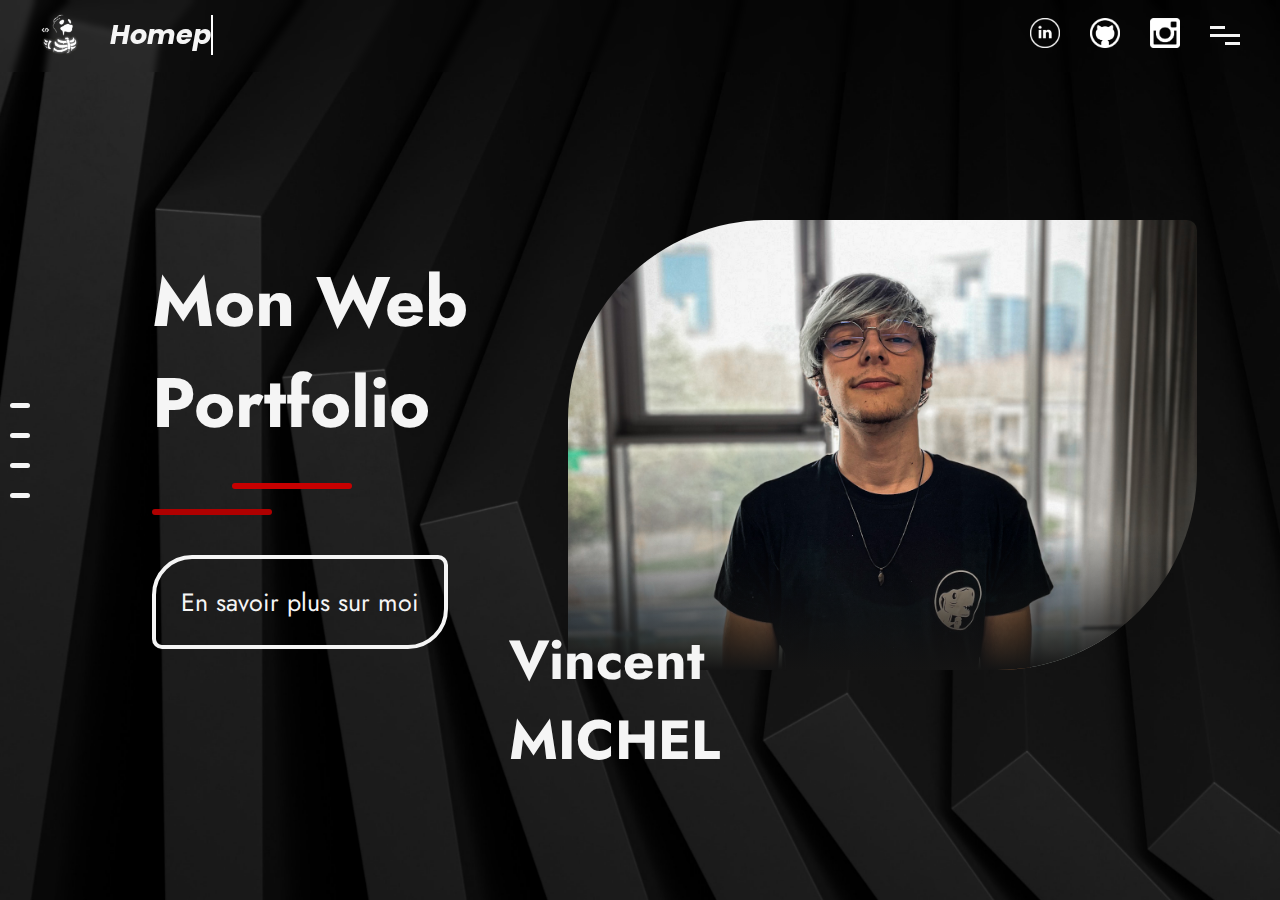
==== commit 23db4cc3: ":bug: fix linkedin link in last section index" ====
--- a/index.html
+++ b/index.html
@@ -195,8 +195,8 @@
                     <div class="textContact">
                         <h2>06.44.03.48.69</h2>
                         <h2>GitHub : <a href="https://github.com/CanarDev">CanarDev</a></h2>
-                        <h2>LinkendIn : <a href="https://www.linkedin.com/in/vincentmichel-/"
-                                target="_blank">vincentmichel-</a></h2>
+                        <h2>LinkendIn : <a href="https://www.linkedin.com/in/vincentmich/"
+                                target="_blank">vincentmich</a></h2>
                         <h2>Mon CV : <a href="CV-Vincent-Michel.pdf" target="_blank">Cliquez ici</a></h2>
                     </div>
                 </div>
--- a/style.css
+++ b/style.css
@@ -13,6 +13,7 @@
 @media screen and (max-width: 1200px) {
   header {
     padding: 20px 25px;
+    backdrop-filter: unset;
   }
 }
 header .usernameHeader {
@@ -31,6 +32,11 @@
 header .usernameHeader img {
   width: 40px;
   filter: brightness(10);
+}
+@media screen and (max-width: 1200px) {
+  header .usernameHeader .typewrite {
+    display: none;
+  }
 }
 @media screen and (max-width: 1200px) {
   header .usernameHeader {
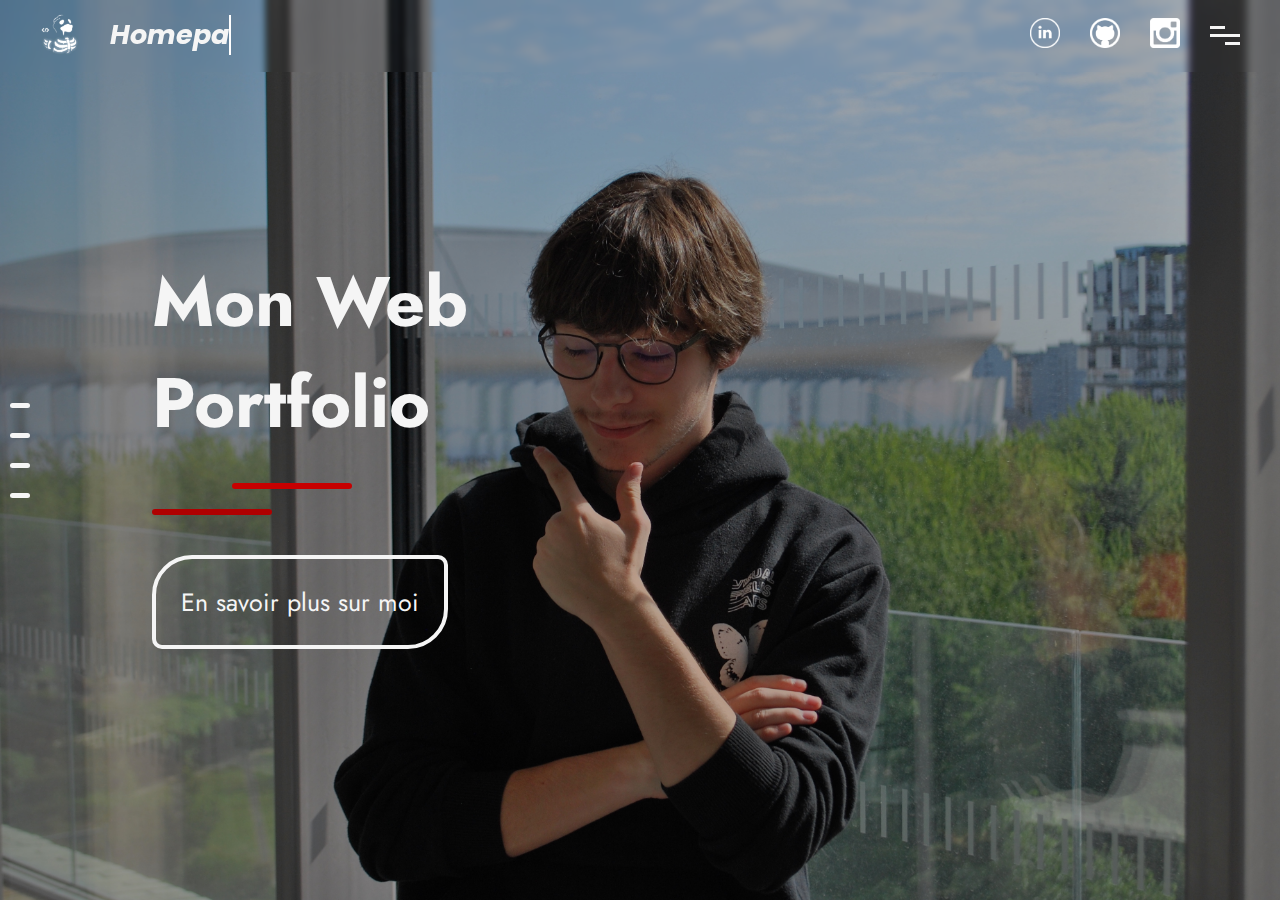
==== commit 7eedf256: "💄 update ui" ====
--- a/index.html
+++ b/index.html
@@ -127,12 +127,12 @@
                     </div>
                     <a href="about-me.html">En savoir plus sur moi</a>
                 </div>
-                <div class="sectionImage">
+                <!--<div class="sectionImage">
                     <div class="squarePhoto">
                         <div class="fondu"></div>
                     </div>
                     <h1>Vincent MICHEL</h1>
-                </div>
+                </div>-->
             </div>
         </section>
 
--- a/style.css
+++ b/style.css
@@ -156,7 +156,7 @@
   width: 30px;
 }
 header .navOpen {
-  bottom: calc(100% - 100vh);
+  bottom: -92vh;
   width: unset;
   transition: 0.5s all;
 }
@@ -228,7 +228,7 @@
 }
 * .homepage .scroll-parent .accueil {
   height: 100vh;
-  background-image: url(/images/backgrounds/AccueilHome.jpeg);
+  background-image: url(/images/Me/vincentintheprojects.JPG);
   background-size: cover;
   background-attachment: fixed;
   background-position: left;
@@ -338,63 +338,6 @@
     align-self: center;
   }
 }
-* .homepage .scroll-parent .accueil .maxW .sectionImage {
-  display: flex;
-  flex-direction: column;
-  align-items: center;
-  margin-top: 150px;
-  width: 360px;
-}
-@media screen and (max-width: 1200px) {
-  * .homepage .scroll-parent .accueil .maxW .sectionImage {
-    margin-top: unset;
-    flex-direction: column-reverse;
-    gap: 10px;
-  }
-}
-* .homepage .scroll-parent .accueil .maxW .sectionImage .squarePhoto {
-  width: 190%;
-  height: 50vh;
-  background-image: url(/images/Me/VincentInThePole.jpg);
-  background-size: cover;
-  border-radius: 200px 10px;
-  background-position: center;
-}
-@media screen and (max-width: 1200px) {
-  * .homepage .scroll-parent .accueil .maxW .sectionImage .squarePhoto {
-    width: 70vw;
-    height: 16em;
-    border-radius: 20px 150px;
-    background-position: left;
-  }
-}
-* .homepage .scroll-parent .accueil .maxW .sectionImage .squarePhoto .fondu {
-  width: 100%;
-  height: 100%;
-  background: linear-gradient(transparent 70%, #141414);
-  border-radius: 200px 10px;
-}
-@media screen and (max-width: 1200px) {
-  * .homepage .scroll-parent .accueil .maxW .sectionImage .squarePhoto .fondu {
-    border-radius: 20px 150px;
-  }
-}
-* .homepage .scroll-parent .accueil .maxW .sectionImage h1 {
-  z-index: 3;
-  position: relative;
-  bottom: 50px;
-  right: 175px;
-  font-size: 55px;
-  color: whitesmoke;
-  width: 120%;
-}
-@media screen and (max-width: 1200px) {
-  * .homepage .scroll-parent .accueil .maxW .sectionImage h1 {
-    position: unset;
-    text-align: center;
-    width: 110%;
-  }
-}
 * .homepage .scroll-parent .skills {
   height: 100vh;
   background-image: url(/images/backgrounds/competences.jpeg);
@@ -524,7 +467,7 @@
 * .homepage .scroll-parent .skills .maxWCompetences .sectionImageCompetences .squarePhotoSkills {
   width: 190%;
   height: 50vh;
-  background-image: url(/images/backgrounds/skillsBoxHome.jpg);
+  background-image: url(/images/Me/vincentlookAtsomething.JPG);
   background-size: cover;
   border-radius: 10px 200px;
 }
@@ -567,7 +510,7 @@
   background-image: url(/images/backgrounds/projets.jpeg);
   background-size: cover;
   background-attachment: fixed;
-  background-position: right;
+  background-position: center;
   display: flex;
   justify-content: center;
   align-items: center;
@@ -688,7 +631,7 @@
 * .homepage .scroll-parent .projects .maxWProjets .sectionImageProjets .squarePhotoProjets {
   width: 190%;
   height: 50vh;
-  background-image: url(/images/backgrounds/ProjectsBoxHome.jpg);
+  background-image: url(/images/me/newVincent.JPG);
   background-size: cover;
   border-radius: 200px 10px;
 }
@@ -857,7 +800,7 @@
 * .homepage .scroll-parent .contact .maxWContact .sectionImageContact .squarePhotoContact {
   width: 190%;
   height: 50vh;
-  background-image: url(/images/Me/Vincent.JPG);
+  background-image: url(/images/Me/vincentContact.JPG);
   background-size: cover;
   background-position: center;
   border-radius: 10px 200px;
@@ -966,6 +909,7 @@
   border-radius: 100px 10px;
   gap: 10px;
   width: 200px;
+  transition: all ease-in 0.05s;
 }
 @media screen and (max-width: 1200px) {
   * .skillspage .allSkills .maxW > div {
@@ -973,6 +917,10 @@
     width: 170px;
     height: 200px;
   }
+}
+* .skillspage .allSkills .maxW > div:hover {
+  border: 4px solid #af0000;
+  transform: scale(1.1);
 }
 * .skillspage .allSkills .maxW > div > img {
   width: 100px;
@@ -1061,11 +1009,16 @@
   gap: 30px;
   width: 420px;
   height: 300px;
+  transition: all ease-in 0.05s;
 }
 @media screen and (max-width: 1200px) {
   * .projectsPage .allProjects .maxW > a .blocProject {
     width: 400px;
   }
+}
+* .projectsPage .allProjects .maxW > a .blocProject:hover {
+  border: 4px solid #af0000;
+  transform: scale(1.1);
 }
 * .projectsPage .allProjects .maxW > a .blocProject > img {
   width: 100px;
@@ -1122,7 +1075,7 @@
 * .aboutmePage .sectionAboutMe .topMe .imageAboutMe {
   width: 40vw;
   height: 40vh;
-  background-image: url(/images/Me/VincentInThePole.jpg);
+  background-image: url(/images/Me/vincentlookAtsomething.JPG);
   background-size: cover;
   border-radius: 200px 10px;
   background-position: center;
@@ -1252,6 +1205,7 @@
   justify-content: space-around;
   width: 90%;
   margin-top: 50px;
+  padding-bottom: 30px;
 }
 * .aboutmePage .sectionPassion .passionImages .imagesPassion {
   display: flex;
@@ -1290,6 +1244,10 @@
 }
 * .aboutmePage .sectionPassion .passionImages .voyages {
   background-image: url(/images/about-me/tenerife.jpeg);
+  background-size: cover;
+}
+* .aboutmePage .sectionPassion .passionImages .canards {
+  background-image: url(/images/about-me/canards.jpeg);
   background-size: cover;
 }
 @media screen and (max-width: 1200px) {
@@ -1391,12 +1349,32 @@
     text-align: center;
   }
 }
-* .aboutmePage .sectionSoftSkills img {
-  height: 75%;
-}
-@media screen and (max-width: 1200px) {
-  * .aboutmePage .sectionSoftSkills img {
-    height: 55%;
+* .aboutmePage .sectionSoftSkills .imageAboutMeBottom {
+  width: 40%;
+  height: 50vh;
+  background-image: url(/images/Me/vincentbottomabouuutt.JPG);
+  background-size: cover;
+  background-position: center;
+  background-repeat: no-repeat;
+  border-radius: 200px 10px;
+}
+@media screen and (max-width: 1200px) {
+  * .aboutmePage .sectionSoftSkills .imageAboutMeBottom {
+    width: 70vw;
+    height: 24em;
+    border-radius: 200px 20px;
+    background-position: center;
+  }
+}
+* .aboutmePage .sectionSoftSkills .imageAboutMeBottom .fondu {
+  width: 100%;
+  height: 100%;
+  background: linear-gradient(transparent 70%, #141414);
+  border-radius: 200px 10px;
+}
+@media screen and (max-width: 1200px) {
+  * .aboutmePage .sectionSoftSkills .imageAboutMeBottom .fondu {
+    border-radius: 200px 10px;
   }
 }
 
